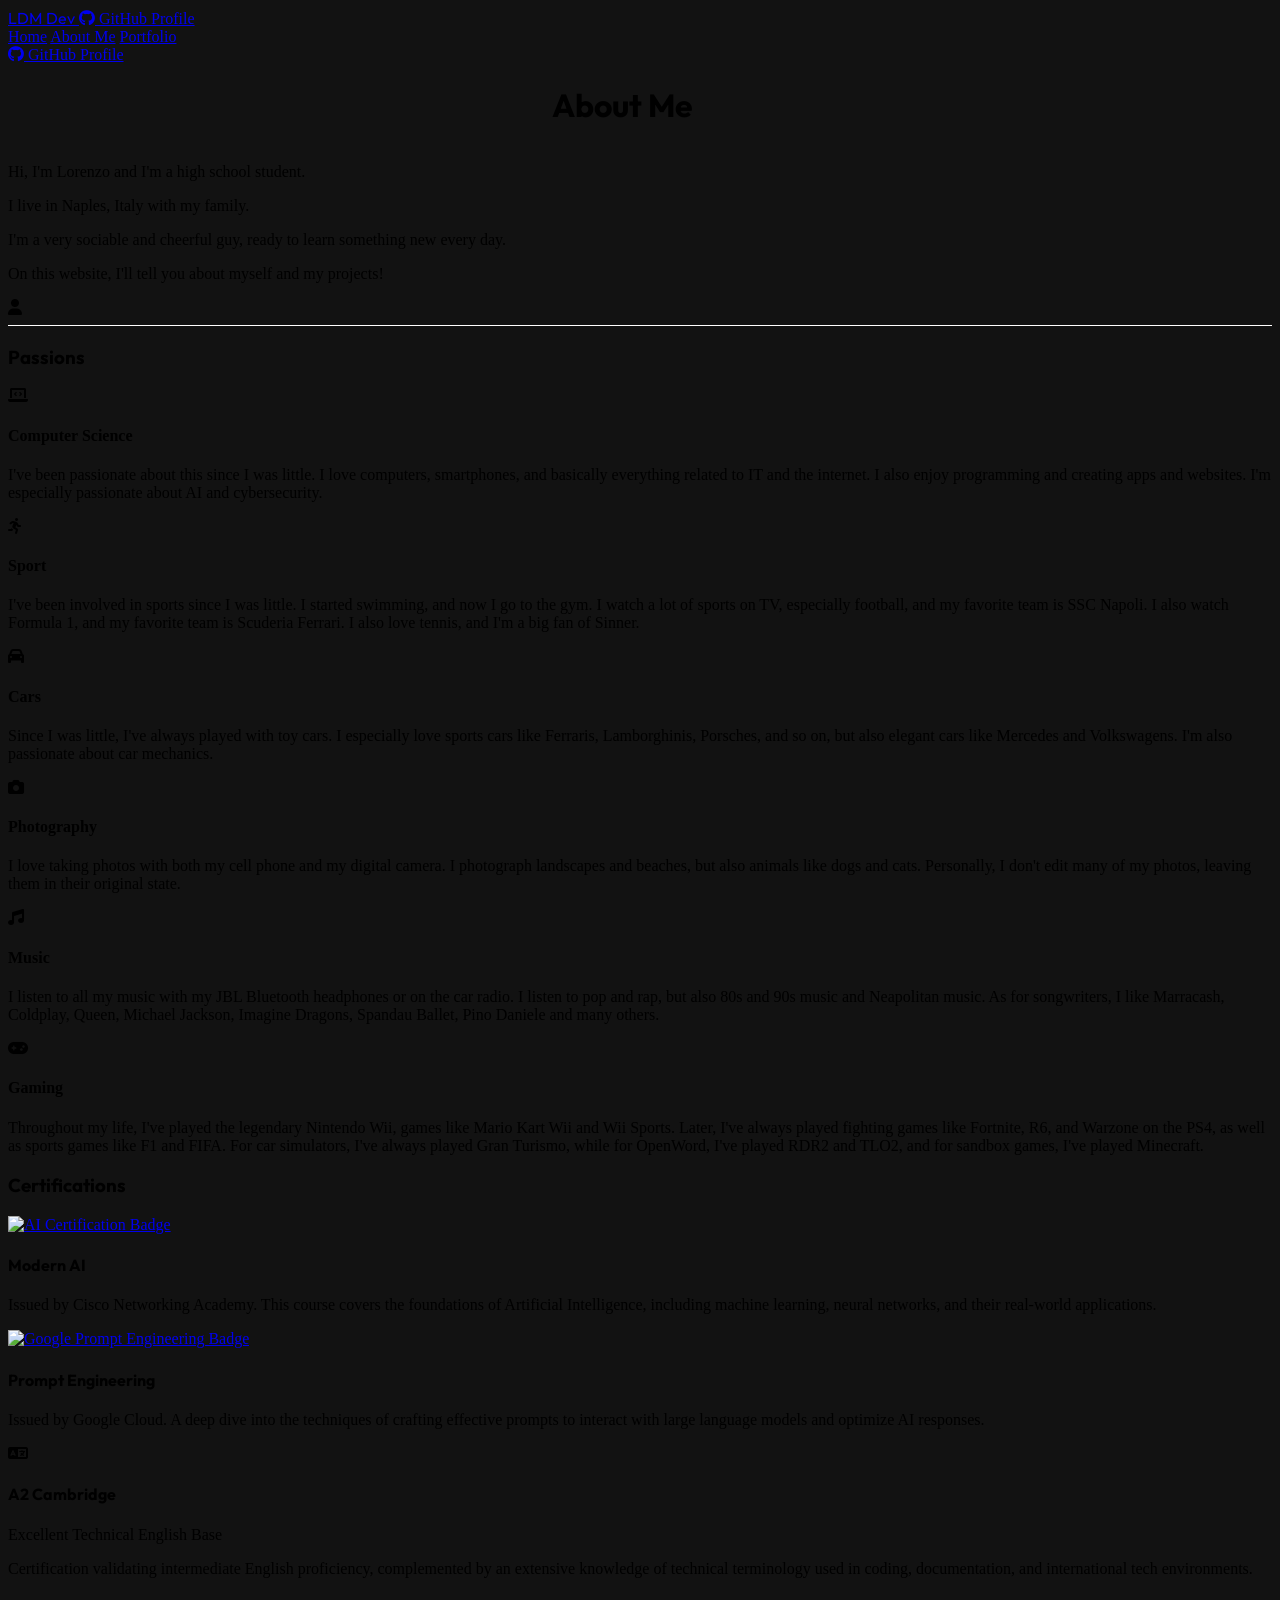
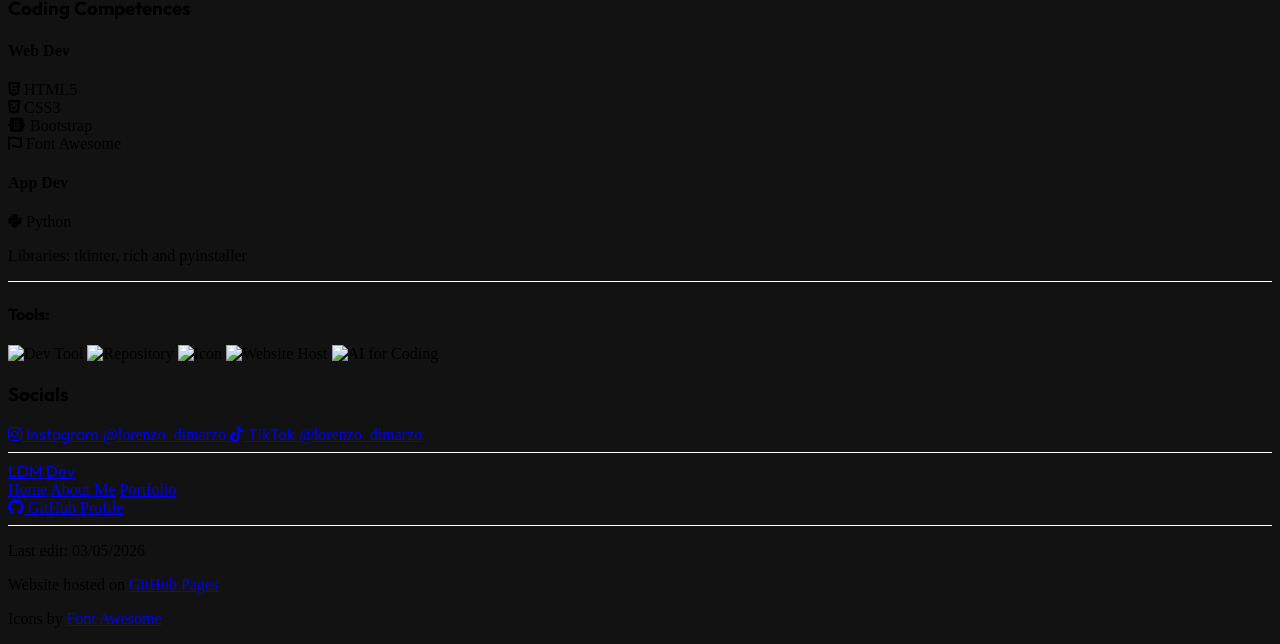
==== docs/about.html @ 00408604 "LDM Dev Website First Commit" ====
<!DOCTYPE html>
<html lang="en">
<head>
    <meta charset="UTF-8">
    <meta name="viewport" content="width=device-width, initial-scale=1">
    <meta name="description" content="LDM Dev Portfolio Website - About Me">
    <meta name="keywords" content="LDM Dev Portfolio Website, Lorenzo, About Me">
    <meta name="author" content="LDM Dev.">
    <script src="https://cdn.tailwindcss.com"></script>
    <script>
        tailwind.config = {
            theme: {
                extend: {
                    colors: {
                        primary: '#ef4444', 
                        lightBlack: '#121212',
                        cardBlack: '#1e1e1e',
                    },
                    fontFamily: {
                        sans: ['Inter', 'sans-serif'],
                        outfit: ['Outfit', 'sans-serif'],
                    },
                }
            }
        }
    </script>
    <link rel="preconnect" href="https://fonts.googleapis.com">
    <link rel="preconnect" href="https://fonts.gstatic.com" crossorigin>
    <link href="https://fonts.googleapis.com/css2?family=Inter:wght@400;600;700;800&family=Outfit:wght@400;600;700&display=swap" rel="stylesheet">
    <link rel="stylesheet" href="style.css">
    <link rel="icon" type="image/x-icon" href="/Images/LDM_Dev_Logo.ico">
    <link rel="stylesheet" href="https://cdnjs.cloudflare.com/ajax/libs/font-awesome/6.0.0-beta3/css/all.min.css">
    <title>LDM Dev - About Me</title>
</head>
<body class="bg-lightBlack text-white font-sans overflow-x-hidden">
    <nav class="bg-red-600 px-6 py-4 flex flex-col md:flex-row items-center gap-4 shadow-xl">
        <div class="w-full md:flex-1 flex justify-between md:justify-start items-center">
            <a href="index.html" class="h-10 md:h-12 px-4 md:px-5 bg-black rounded-full flex items-center justify-center border-2 border-white/20 shadow-lg group">
                <span class="text-base md:text-lg font-black tracking-tighter text-white font-outfit uppercase">LDM</span>
                <span class="text-base md:text-lg font-black tracking-tighter text-red-600 font-outfit ml-2">Dev</span>
            </a>
            
            <a href="https://github.com/Lorydima" target="_blank" rel="noopener" class="md:hidden h-10 px-5 bg-black text-white rounded-full text-[10px] font-black shadow-lg flex items-center justify-center border-2 border-white/10">
                <i class="fab fa-github mr-2 text-base"></i> GitHub Profile
            </a>
        </div>
        
        <div class="flex items-center justify-center space-x-6 md:space-x-10 text-[10px] md:text-sm font-bold uppercase tracking-wide">
            <a href="index.html" class="hover:text-red-100 transition-colors">Home</a>
            <a href="#" class="underline underline-offset-8 decoration-2 text-white font-black">About Me</a>
            <a href="portfolio.html" class="hover:text-red-100 transition-colors">Portfolio</a>
        </div>

        <div class="hidden md:flex flex-1 justify-end">
            <a href="https://github.com/Lorydima" target="_blank" rel="noopener" class="px-12 py-2.5 bg-black text-white rounded-full text-sm font-extrabold hover:bg-zinc-800 flex items-center shadow-lg">
                <i class="fab fa-github mr-2"></i> GitHub Profile
            </a>
        </div>
    </nav>

    <main class="py-24 flex flex-col items-center w-full">
        <div class="typing-container mb-16 px-6">
            <h1 class="text-4xl md:text-7xl font-black text-white tracking-tight font-outfit text-center">
                <span class="about-typing overflow-hidden whitespace-nowrap border-right-caret">About Me</span>
            </h1>
        </div>

        <div class="w-full px-6 flex flex-col items-center">
            <div class="w-full max-w-7xl bg-cardBlack pt-16 pb-20 md:pt-24 md:pb-32 rounded-[2.5rem] md:rounded-[4rem] border border-white/5 flex flex-col items-center shadow-2xl scroll-reveal">
                <div class="max-w-5xl mx-auto flex flex-col md:flex-row items-center justify-center gap-10 md:gap-20 w-full px-6">
                    <div class="order-2 md:order-1 text-center md:text-left flex-grow">
                        <div class="text-gray-400 leading-relaxed text-lg md:text-2xl space-y-4">
                            <p>Hi, I'm <span class="text-white font-bold">Lorenzo</span> and I'm a high school student.</p>
                            <p>I live in <span class="text-white font-bold">Naples, Italy</span> with my family.</p>
                            <p>I'm a <span class="text-white font-bold">very sociable and cheerful guy</span>, ready to <span class="text-white font-bold">learn something new every day</span>.</p>
                            <p>On this website, I'll tell you <span class="text-white font-bold">about myself and my projects!</span></p>
                        </div>
                    </div>
                    
                    <div class="order-1 md:order-2 w-28 h-28 md:w-40 md:h-40 bg-red-600 rounded-[2rem] md:rounded-[2.5rem] flex-shrink-0 flex items-center justify-center shadow-2xl shadow-red-600/30">
                        <i class="fas fa-user text-white text-4xl md:text-7xl"></i>
                    </div>
                </div>
            </div>
        </div>

        <hr class="w-full mt-12">

        <div class="w-full px-6 py-24 space-y-16 flex flex-col items-center">
            
            <div class="w-full max-w-7xl bg-cardBlack p-10 md:p-16 rounded-[2.5rem] md:rounded-[4rem] border border-white/5 flex flex-col items-center shadow-2xl scroll-reveal">
                <h3 class="text-3xl md:text-5xl font-black text-white mb-10 md:mb-16 font-outfit tracking-tight">Passions</h3>
                <div class="grid grid-cols-1 md:grid-cols-2 lg:grid-cols-3 gap-8 w-full max-w-6xl">
                    <div class="bg-white/5 p-8 rounded-3xl border border-white/10 flex flex-col items-center text-center hover:bg-white/10 transition-colors group">
                        <i class="fas fa-laptop-code text-blue-500 text-4xl md:text-5xl mb-6 group-hover:scale-110 transition-transform"></i>
                        <h4 class="text-xl font-bold text-white mb-4">Computer Science</h4>
                        <p class="text-gray-400 text-sm">I've been passionate about this since I was little. I love computers, smartphones, and basically everything related to IT and the internet. I also enjoy programming and creating apps and websites. I'm especially passionate about AI and cybersecurity.</p>
                    </div>
                    <div class="bg-white/5 p-8 rounded-3xl border border-white/10 flex flex-col items-center text-center hover:bg-white/10 transition-colors group">
                        <i class="fas fa-running text-orange-500 text-4xl md:text-5xl mb-6 group-hover:scale-110 transition-transform"></i>
                        <h4 class="text-xl font-bold text-white mb-4">Sport</h4>
                        <p class="text-gray-400 text-sm">I've been involved in sports since I was little. I started swimming, and now I go to the gym. I watch a lot of sports on TV, especially football, and my favorite team is SSC Napoli. I also watch Formula 1, and my favorite team is Scuderia Ferrari. I also love tennis, and I'm a big fan of Sinner.</p>
                    </div>
                    <div class="bg-white/5 p-8 rounded-3xl border border-white/10 flex flex-col items-center text-center hover:bg-white/10 transition-colors group">
                        <i class="fas fa-car text-red-500 text-4xl md:text-5xl mb-6 group-hover:scale-110 transition-transform"></i>
                        <h4 class="text-xl font-bold text-white mb-4">Cars</h4>
                        <p class="text-gray-400 text-sm">Since I was little, I've always played with toy cars. I especially love sports cars like Ferraris, Lamborghinis, Porsches, and so on, but also elegant cars like Mercedes and Volkswagens. I'm also passionate about car mechanics.</p>
                    </div>
                    <div class="bg-white/5 p-8 rounded-3xl border border-white/10 flex flex-col items-center text-center hover:bg-white/10 transition-colors group">
                        <i class="fas fa-camera text-purple-500 text-4xl md:text-5xl mb-6 group-hover:scale-110 transition-transform"></i>
                        <h4 class="text-xl font-bold text-white mb-4">Photography</h4>
                        <p class="text-gray-400 text-sm">I love taking photos with both my cell phone and my digital camera. I photograph landscapes and beaches, but also animals like dogs and cats. Personally, I don't edit many of my photos, leaving them in their original state.</p>
                    </div>
                    <div class="bg-white/5 p-8 rounded-3xl border border-white/10 flex flex-col items-center text-center hover:bg-white/10 transition-colors group">
                        <i class="fas fa-music text-yellow-500 text-4xl md:text-5xl mb-6 group-hover:scale-110 transition-transform"></i>
                        <h4 class="text-xl font-bold text-white mb-4">Music</h4>
                        <p class="text-gray-400 text-sm">I listen to all my music with my JBL Bluetooth headphones or on the car radio. I listen to pop and rap, but also 80s and 90s music and Neapolitan music. As for songwriters, I like Marracash, Coldplay, Queen, Michael Jackson, Imagine Dragons, Spandau Ballet, Pino Daniele and many others.</p>
                    </div>
                    <div class="bg-white/5 p-8 rounded-3xl border border-white/10 flex flex-col items-center text-center hover:bg-white/10 transition-colors group">
                        <i class="fas fa-gamepad text-green-500 text-4xl md:text-5xl mb-6 group-hover:scale-110 transition-transform"></i>
                        <h4 class="text-xl font-bold text-white mb-4">Gaming</h4>
                        <p class="text-gray-400 text-sm">Throughout my life, I've played the legendary Nintendo Wii, games like Mario Kart Wii and Wii Sports. Later, I've always played fighting games like Fortnite, R6, and Warzone on the PS4, as well as sports games like F1 and FIFA. For car simulators, I've always played Gran Turismo, while for OpenWord, I've played RDR2 and TLO2, and for sandbox games, I've played Minecraft.</p>
                    </div>
                </div>
            </div>

            <div class="w-full max-w-7xl bg-cardBlack p-10 md:p-16 rounded-[2.5rem] md:rounded-[4rem] border border-white/5 flex flex-col items-center shadow-2xl scroll-reveal">
                <h3 class="text-3xl md:text-5xl font-black text-white mb-10 md:mb-16 font-outfit tracking-tight">Certifications</h3>
                <div class="grid grid-cols-1 md:grid-cols-2 lg:grid-cols-3 gap-8 w-full max-w-6xl">
                    
                    <div class="bg-white/5 p-8 rounded-[2.5rem] border border-white/10 flex flex-col items-center text-center hover:bg-white/10 transition-all group">
                        <a href="https://www.credly.com/badges/c526100b-3ecd-4f3a-b99a-e4e4c9195c23/public_url" 
                           target="_blank" rel="noopener" 
                           class="flex-shrink-0 bg-white p-6 rounded-[1.5rem] shadow-2xl flex items-center justify-center mb-6 group-hover:scale-105 transition-all duration-300">
                            <img src="/Images/CNA_Introduction_To_Modern_Ai_Badge.png" alt="AI Certification Badge" class="w-32 h-auto">
                        </a>
                        <h4 class="text-xl font-black text-white mb-3 font-outfit">Modern AI</h4>
                        <p class="text-gray-400 text-sm leading-relaxed">
                            Issued by <span class="text-white font-bold">Cisco Networking Academy</span>. This course covers the foundations of Artificial Intelligence, including machine learning, neural networks, and their real-world applications.
                        </p>
                    </div>

                    
                    <div class="bg-white/5 p-8 rounded-[2.5rem] border border-white/10 flex flex-col items-center text-center hover:bg-white/10 transition-all group">
                        <a href="https://www.skills.google/public_profiles/a321584f-2835-4666-b896-15831a011038/badges/23595842" 
                           target="_blank" rel="noopener" 
                           class="flex-shrink-0 bg-white p-6 rounded-[1.5rem] shadow-2xl flex items-center justify-center mb-6 group-hover:scale-105 transition-all duration-300">
                            <img src="/Images/Google_Prompt_Enginnering_Badge.png" alt="Google Prompt Engineering Badge" class="w-32 h-auto">
                        </a>
                        <h4 class="text-xl font-black text-white mb-3 font-outfit">Prompt Engineering</h4>
                        <p class="text-gray-400 text-sm leading-relaxed">
                            Issued by <span class="text-white font-bold">Google Cloud</span>. A deep dive into the techniques of crafting effective prompts to interact with large language models and optimize AI responses.
                        </p>
                    </div>

                    
                    <div class="bg-white/5 p-8 rounded-[2.5rem] border border-white/10 flex flex-col items-center text-center hover:bg-white/10 transition-all group">
                        <div class="flex-shrink-0 bg-red-600 w-16 h-16 rounded-[1rem] shadow-2xl flex items-center justify-center mb-6 border-2 border-white/20">
                            <i class="fas fa-language text-white text-3xl"></i>
                        </div>
                        <h4 class="text-xl font-black text-red-600 mb-2 font-outfit uppercase tracking-tighter">A2 Cambridge</h4>
                        <p class="text-white font-bold text-xs uppercase tracking-widest mb-4">Excellent Technical English Base</p>
                        <p class="text-gray-400 text-sm leading-relaxed">
                            Certification validating intermediate English proficiency, complemented by an extensive knowledge of technical terminology used in coding, documentation, and international tech environments.
                        </p>
                    </div>
                </div>
            </div>

            <div class="w-full max-w-7xl bg-cardBlack p-10 md:p-16 rounded-[2.5rem] md:rounded-[4rem] border border-white/5 flex flex-col items-center shadow-2xl scroll-reveal">
                <h3 class="text-3xl md:text-5xl font-black text-white mb-10 md:mb-16 font-outfit tracking-tight">Coding Competences</h3>
                <div class="grid grid-cols-1 md:grid-cols-2 gap-8 w-full max-w-5xl">
                    <div class="bg-white/5 p-8 rounded-3xl border border-white/10 flex flex-col items-center hover:bg-white/10 transition-colors group">
                        <h4 class="text-2xl font-black text-white mb-16">Web Dev</h4>
                        <div class="flex flex-wrap justify-center gap-8 mt-2">
                            <div class="flex flex-col items-center">
                                <i class="fab fa-html5 text-orange-500 text-4xl md:text-5xl mb-3 group-hover:scale-110 transition-transform"></i>
                                <span class="font-bold text-sm text-white">HTML5</span>
                            </div>
                            <div class="flex flex-col items-center">
                                <i class="fab fa-css3-alt text-blue-500 text-4xl md:text-5xl mb-3 group-hover:scale-110 transition-transform"></i>
                                <span class="font-bold text-sm text-white">CSS3</span>
                            </div>
                            <div class="flex flex-col items-center">
                                <i class="fab fa-bootstrap text-purple-600 text-4xl md:text-5xl mb-3 group-hover:scale-110 transition-transform"></i>
                                <span class="font-bold text-sm text-white">Bootstrap</span>
                            </div>
                            <div class="flex flex-col items-center">
                                <i class="fab fa-font-awesome text-sky-500 text-4xl md:text-5xl mb-3 group-hover:scale-110 transition-transform"></i>
                                <span class="font-bold text-sm text-white">Font Awesome</span>
                            </div>
                        </div>
                    </div>

                    <div class="bg-white/5 p-8 rounded-3xl border border-white/10 flex flex-col items-center hover:bg-white/10 transition-colors group justify-between">
                        <h4 class="text-2xl font-black text-white mb-8">App Dev</h4>
                        <div class="flex flex-col items-center w-full mt-auto mb-auto">
                            <i class="fab fa-python text-blue-400 text-5xl md:text-6xl mb-4 group-hover:scale-110 transition-transform"></i>
                            <span class="font-bold text-lg text-white mb-6">Python</span>
                            
                            <p class="text-gray-400 text-center text-sm md:text-base">
                                <span class="font-bold text-white">Libraries:</span> tkinter, rich and pyinstaller
                            </p>
                        </div>
                    </div>
                </div>

                <hr class="w-full max-w-5xl border-white/20 my-12 border-t-2">

                <div class="w-full max-w-5xl flex flex-col items-center">
                    <h4 class="text-2xl font-black text-white mb-8 font-outfit uppercase tracking-widest">Tools:</h4>
                    <div class="flex flex-wrap justify-center gap-4">
                        <img src="https://img.shields.io/badge/IDE-VS%20Code_and_Antigravity-0078D7.svg?logo=visual-studio-code&logoColor=white" alt="Dev Tool" class="h-8 md:h-10 hover:scale-105 transition-transform shadow-lg rounded">
                        <img src="https://img.shields.io/badge/Repository-GitHub-181717.svg?logo=github&logoColor=white" alt="Repository" class="h-8 md:h-10 hover:scale-105 transition-transform shadow-lg rounded">
                        <img src="https://img.shields.io/badge/Icon-Inkscape-28A745.svg?logo=inkscape&logoColor=white" alt="Icon" class="h-8 md:h-10 hover:scale-105 transition-transform shadow-lg rounded">
                        <img src="https://img.shields.io/badge/Website%20Host-GitHub%20Pages-28A745.svg?logo=github&logoColor=white" alt="Website Host" class="h-8 md:h-10 hover:scale-105 transition-transform shadow-lg rounded">
                        <img src="https://img.shields.io/badge/AI%20for%20Coding_Support-GitHub%20Copilot%20and%20Gemini-FF4136.svg?logo=openai&logoColor=white" alt="AI for Coding" class="h-8 md:h-10 hover:scale-105 transition-transform shadow-lg rounded">
                    </div>
                </div>
            </div>

            <div class="w-full max-w-7xl bg-cardBlack p-10 md:p-16 rounded-[2.5rem] md:rounded-[4rem] border border-white/5 flex flex-col items-center shadow-2xl scroll-reveal">
                <h3 class="text-3xl md:text-5xl font-black text-white mb-10 md:mb-16 font-outfit tracking-tight">Socials</h3>
                <div class="grid grid-cols-1 md:grid-cols-2 gap-8 w-full max-w-4xl">
                    <a href="https://www.instagram.com/lorenzo_dimarzo" target="_blank" rel="noopener" 
                       class="bg-white/5 p-8 rounded-[2rem] border border-white/10 flex flex-col items-center hover:bg-white/10 transition-all group">
                        <i class="fab fa-instagram text-pink-500 text-5xl md:text-6xl mb-6 group-hover:scale-110 transition-transform"></i>
                        <span class="text-2xl font-black text-white mb-2 font-outfit">Instagram</span>
                        <span class="text-gray-400 font-bold uppercase tracking-widest text-xs">@lorenzo_dimarzo</span>
                    </a>
                    
                    <a href="https://www.tiktok.com/@lorenzo_dimarzo" target="_blank" rel="noopener" 
                       class="bg-white/5 p-8 rounded-[2rem] border border-white/10 flex flex-col items-center hover:bg-white/10 transition-all group">
                        <i class="fab fa-tiktok text-white text-5xl md:text-6xl mb-6 group-hover:scale-110 transition-transform"></i>
                        <span class="text-2xl font-black text-white mb-2 font-outfit">TikTok</span>
                        <span class="text-gray-400 font-bold uppercase tracking-widest text-xs">@lorenzo_dimarzo</span>
                    </a>
                </div>
            </div>
        </div>
    </main>

    <hr>

    <footer class="bg-red-600 py-6 shadow-2xl">
        <div class="max-w-7xl mx-auto px-6 flex flex-col md:flex-row items-center justify-between gap-8 md:gap-12">
            
            <div class="order-2 md:order-1 flex-1 flex justify-center md:justify-start">
                <a href="index.html" class="h-12 md:h-14 px-5 md:px-6 bg-black rounded-full flex items-center justify-center border-2 border-white/20 shadow-lg">
                    <span class="text-base md:text-xl font-black tracking-tighter text-white font-outfit uppercase">LDM</span>
                    <span class="text-base md:text-xl font-black tracking-tighter text-red-600 font-outfit ml-2">Dev</span>
                </a>
            </div>

            <div class="order-1 md:order-2 flex-1 flex items-center justify-center gap-8 md:gap-12 text-[10px] md:text-xs font-bold uppercase tracking-widest text-white">
                <a href="index.html" class="hover:underline underline-offset-4">Home</a>
                <a href="#" class="hover:underline underline-offset-4">About Me</a>
                <a href="portfolio.html" class="hover:underline underline-offset-4">Portfolio</a>
            </div>

            <div class="order-3 md:order-3 flex-1 flex justify-center md:justify-end">
                <a href="https://github.com/Lorydima" target="_blank" rel="noopener" class="h-10 md:h-12 px-6 md:px-8 bg-black text-white rounded-full text-[10px] md:text-xs font-black shadow-xl flex items-center justify-center border-2 border-white/10">
                    <i class="fab fa-github mr-2 text-base"></i> GitHub Profile
                </a>
            </div>
            
        </div>
        
        <hr class="mt-12">
        
        <div class="max-w-7xl mx-auto px-6 mt-8 text-center flex flex-col items-center gap-3">

            <p class="text-[10px] md:text-xs font-bold uppercase tracking-[0.3em] text-white/80 w-full">
                Last edit: <span class="font-black text-white">03/05/2026</span>
            </p>
            <p class="text-[10px] md:text-xs font-bold uppercase tracking-[0.3em] text-white/80">
                Website hosted on <a href="https://pages.github.com" target="_blank" rel="noopener" class="text-white hover:underline decoration-2">GitHub Pages</a>
            </p>
            <p class="text-[10px] md:text-xs font-bold uppercase tracking-[0.3em] text-white/80">
                Icons by <a href="https://fontawesome.com" target="_blank" rel="noopener" class="text-white font-bold hover:underline decoration-1 underline-offset-4 md:no-underline">Font Awesome</a>
            </p>
        </div>
    </footer>

    <script>
        (function(){
            const buttons = document.querySelectorAll('.download-btn');
            if (buttons.length === 0) return;
            const message = "Important: Do not delete the .json, .ico, or .txt file types and the 'models' folder in the download folder. They are required for the program to function correctly.\n\nNote: The programs are for Windows. For Linux use Wine. For macOS use the source code in the repository.";

            function notifyBrowser() {
                if (!('Notification' in window)) return;
                if (Notification.permission === 'granted') {
                    new Notification('MindCLI — Download info', { body: message });
                } else if (Notification.permission !== 'denied') {
                    Notification.requestPermission().then(function(permission){
                        if (permission === 'granted') new Notification('MindCLI — Download info', { body: message });
                    });
                }
            }

            buttons.forEach(btn => {
                btn.addEventListener('click', function(e){
                    e.preventDefault();
                    notifyBrowser();
                    alert(message);
                    const href = this.href;
                    setTimeout(function(){ window.location.href = href; }, 150);
                });
            });
        })();

        const observer = new IntersectionObserver((entries) => {
            entries.forEach(entry => {
                if (entry.isIntersecting) {
                    entry.target.classList.add('scroll-reveal-visible');
                }
            });
        }, { threshold: 0.1 });

        document.querySelectorAll('.scroll-reveal').forEach((el) => observer.observe(el));
    </script>
</body>
</html>
---- docs/style.css ----
@import url('https://fonts.googleapis.com/css2?family=Inter:wght@400;500;600;700;800;900&family=Outfit:wght@400;500;600;700;800;900&display=swap');

:root {
    --primary: #ef4444;
    --light-black: #121212;
    --card-black: #1e1e1e;
}

body {
    -webkit-font-smoothing: antialiased;
    -moz-osx-font-smoothing: grayscale;
    background-color: var(--light-black);
}

@keyframes fadeIn {
    from { opacity: 0; transform: translateY(30px); }
    to { opacity: 1; transform: translateY(0); }
}

.animate-fade-in {
    animation: fadeIn 1s cubic-bezier(0.2, 0.8, 0.2, 1) forwards;
}

::-webkit-scrollbar {
    width: 10px;
}

::-webkit-scrollbar-track {
    background: #0a0a0a;
}

::-webkit-scrollbar-thumb {
    background: #333;
    border-radius: 10px;
    border: 2px solid #0a0a0a;
}

::-webkit-scrollbar-thumb:hover {
    background: #444;
}

.glass-effect {
    background: rgba(255, 255, 255, 0.05);
    -webkit-backdrop-filter: blur(12px);
    backdrop-filter: blur(12px);
    border: 1px solid rgba(255, 255, 255, 0.1);
}

.typing-line-1 {
    width: 0;
    margin-bottom: 0.5rem;
    animation: 
        typing 1.5s steps(30, end) forwards, 
        blink .75s step-end 3 forwards;
}

.typing-line-2 {
    width: 0;
    animation: 
        typing 2s steps(40, end) 2s forwards, 
        blink .75s step-end infinite 2s forwards, 
        reveal 0.1s forwards 2s;
}

.border-right-caret {
    border-right: 3px solid transparent;
}

@keyframes typing {
    from { width: 0 }
    to { width: 100% }
}

@keyframes blink {
    from, to { border-color: transparent; }
    50% { border-color: white; }
}

@keyframes fadeInUp {
    from {
        opacity: 0;
        transform: translateY(20px);
    }
    to {
        opacity: 1;
        transform: translateY(0);
    }
}

.scroll-indicator-fade {
    opacity: 0;
    animation: fadeInUp 1s ease-out forwards;
    animation-delay: 4.5s;
}

hr {
    border: none;
    border-top: 1px solid rgb(255, 254, 254);
}

@keyframes reveal {
    to { opacity: 1; }
}

.font-outfit {
    font-family: 'Outfit', sans-serif;
}

.scroll-reveal {
    opacity: 0;
    transform: translateY(30px);
    transition: all 0.8s cubic-bezier(0.2, 0.8, 0.2, 1);
}

.scroll-reveal-visible {
    opacity: 1;
    transform: translateY(0);
}

.typing-container {
    display: flex;
    justify-content: center;
    width: 100%;
}

.about-typing {
    width: 0;
    display: inline-block;
    animation: 
        typing-about 1.2s steps(30, end) forwards, 
        blink .75s step-end 1 forwards;
}

@keyframes typing-about {
    from { width: 0; }
    to { width: 8.2ch; }
}

.portfolio-typing {
    width: 0;
    display: inline-block;
    animation: 
        typing-portfolio 1.2s steps(30, end) forwards, 
        blink .75s step-end 1 forwards;
}

@keyframes typing-portfolio {
    from { width: 0; }
    to { width: 9.2ch; }
}
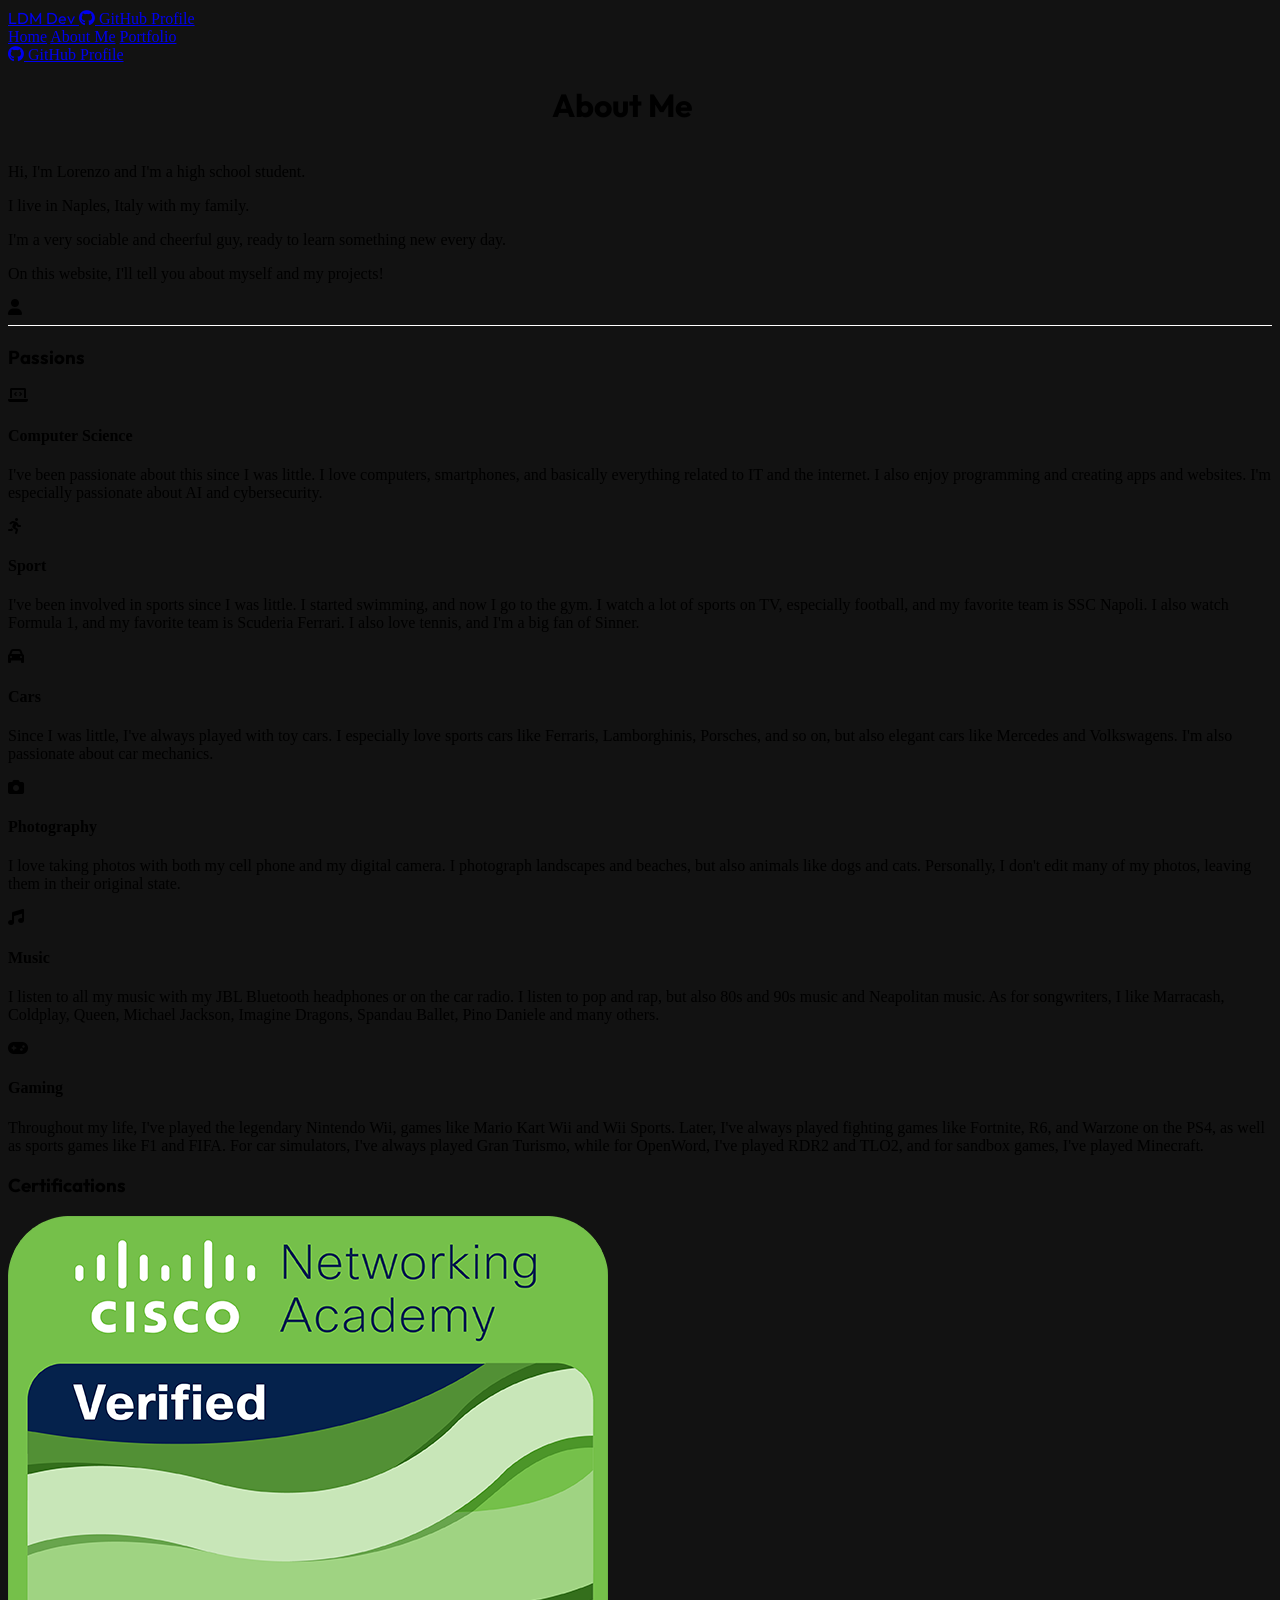
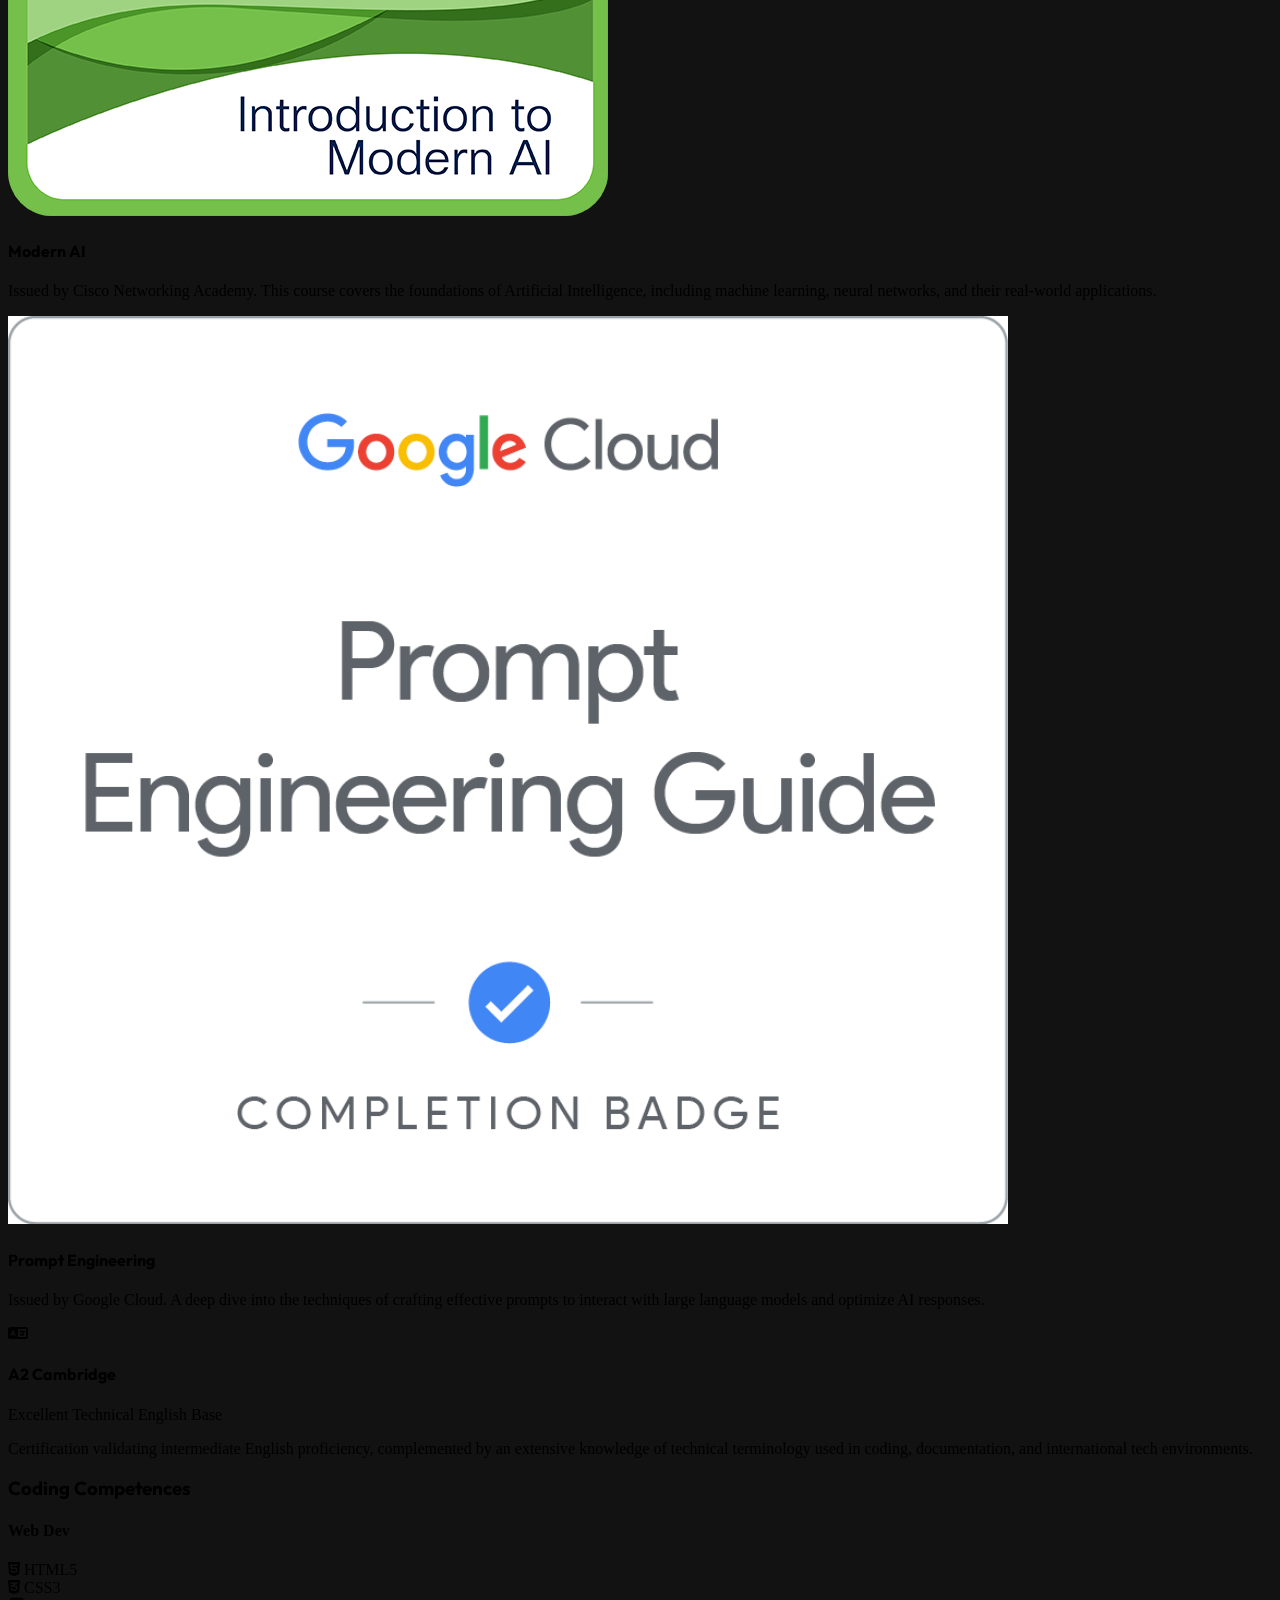
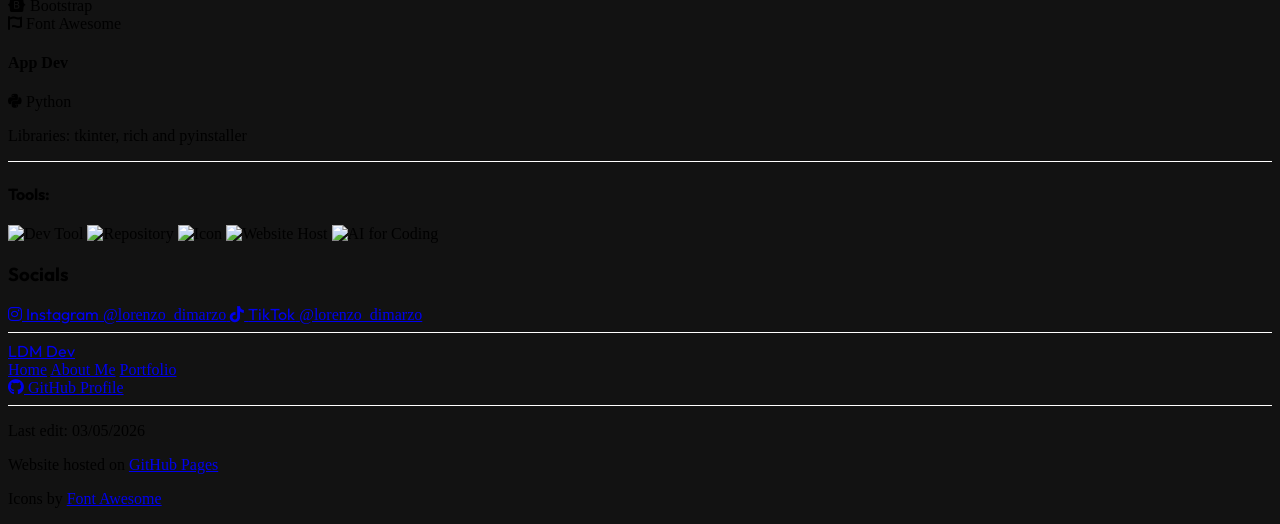
==== commit 178fe3b8: "Bug fix" ====
--- a/docs/about.html
+++ b/docs/about.html
@@ -28,7 +28,7 @@
     <link rel="preconnect" href="https://fonts.gstatic.com" crossorigin>
     <link href="https://fonts.googleapis.com/css2?family=Inter:wght@400;600;700;800&family=Outfit:wght@400;600;700&display=swap" rel="stylesheet">
     <link rel="stylesheet" href="style.css">
-    <link rel="icon" type="image/x-icon" href="/Images/LDM_Dev_Logo.ico">
+    <link rel="icon" type="image/x-icon" href="LDM_Dev_Logo.ico">
     <link rel="stylesheet" href="https://cdnjs.cloudflare.com/ajax/libs/font-awesome/6.0.0-beta3/css/all.min.css">
     <title>LDM Dev - About Me</title>
 </head>
@@ -132,7 +132,7 @@
                         <a href="https://www.credly.com/badges/c526100b-3ecd-4f3a-b99a-e4e4c9195c23/public_url" 
                            target="_blank" rel="noopener" 
                            class="flex-shrink-0 bg-white p-6 rounded-[1.5rem] shadow-2xl flex items-center justify-center mb-6 group-hover:scale-105 transition-all duration-300">
-                            <img src="/Images/CNA_Introduction_To_Modern_Ai_Badge.png" alt="AI Certification Badge" class="w-32 h-auto">
+                            <img src="CNA_Introduction_To_Modern_Ai_Badge.png" alt="AI Certification Badge" class="w-32 h-auto">
                         </a>
                         <h4 class="text-xl font-black text-white mb-3 font-outfit">Modern AI</h4>
                         <p class="text-gray-400 text-sm leading-relaxed">
@@ -145,7 +145,7 @@
                         <a href="https://www.skills.google/public_profiles/a321584f-2835-4666-b896-15831a011038/badges/23595842" 
                            target="_blank" rel="noopener" 
                            class="flex-shrink-0 bg-white p-6 rounded-[1.5rem] shadow-2xl flex items-center justify-center mb-6 group-hover:scale-105 transition-all duration-300">
-                            <img src="/Images/Google_Prompt_Enginnering_Badge.png" alt="Google Prompt Engineering Badge" class="w-32 h-auto">
+                            <img src="Google_Prompt_Enginnering_Badge.png" alt="Google Prompt Engineering Badge" class="w-32 h-auto">
                         </a>
                         <h4 class="text-xl font-black text-white mb-3 font-outfit">Prompt Engineering</h4>
                         <p class="text-gray-400 text-sm leading-relaxed">
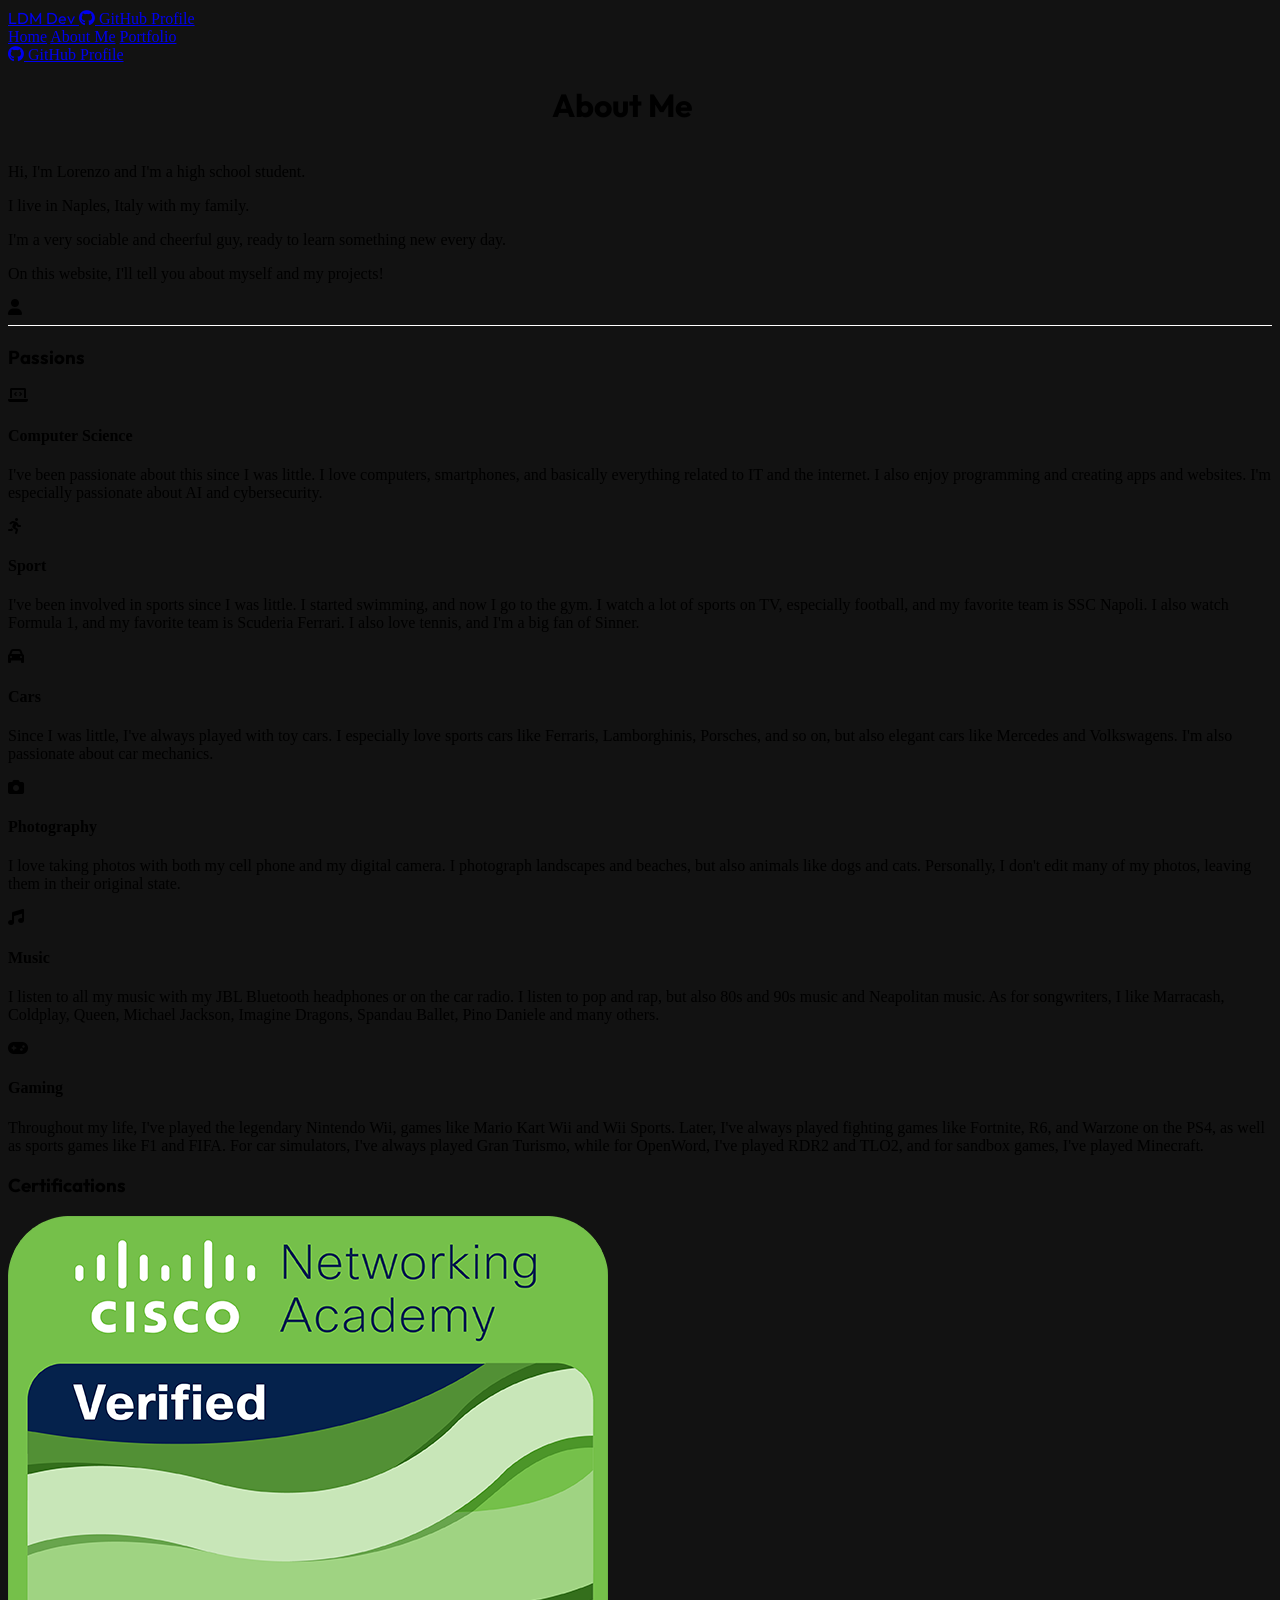
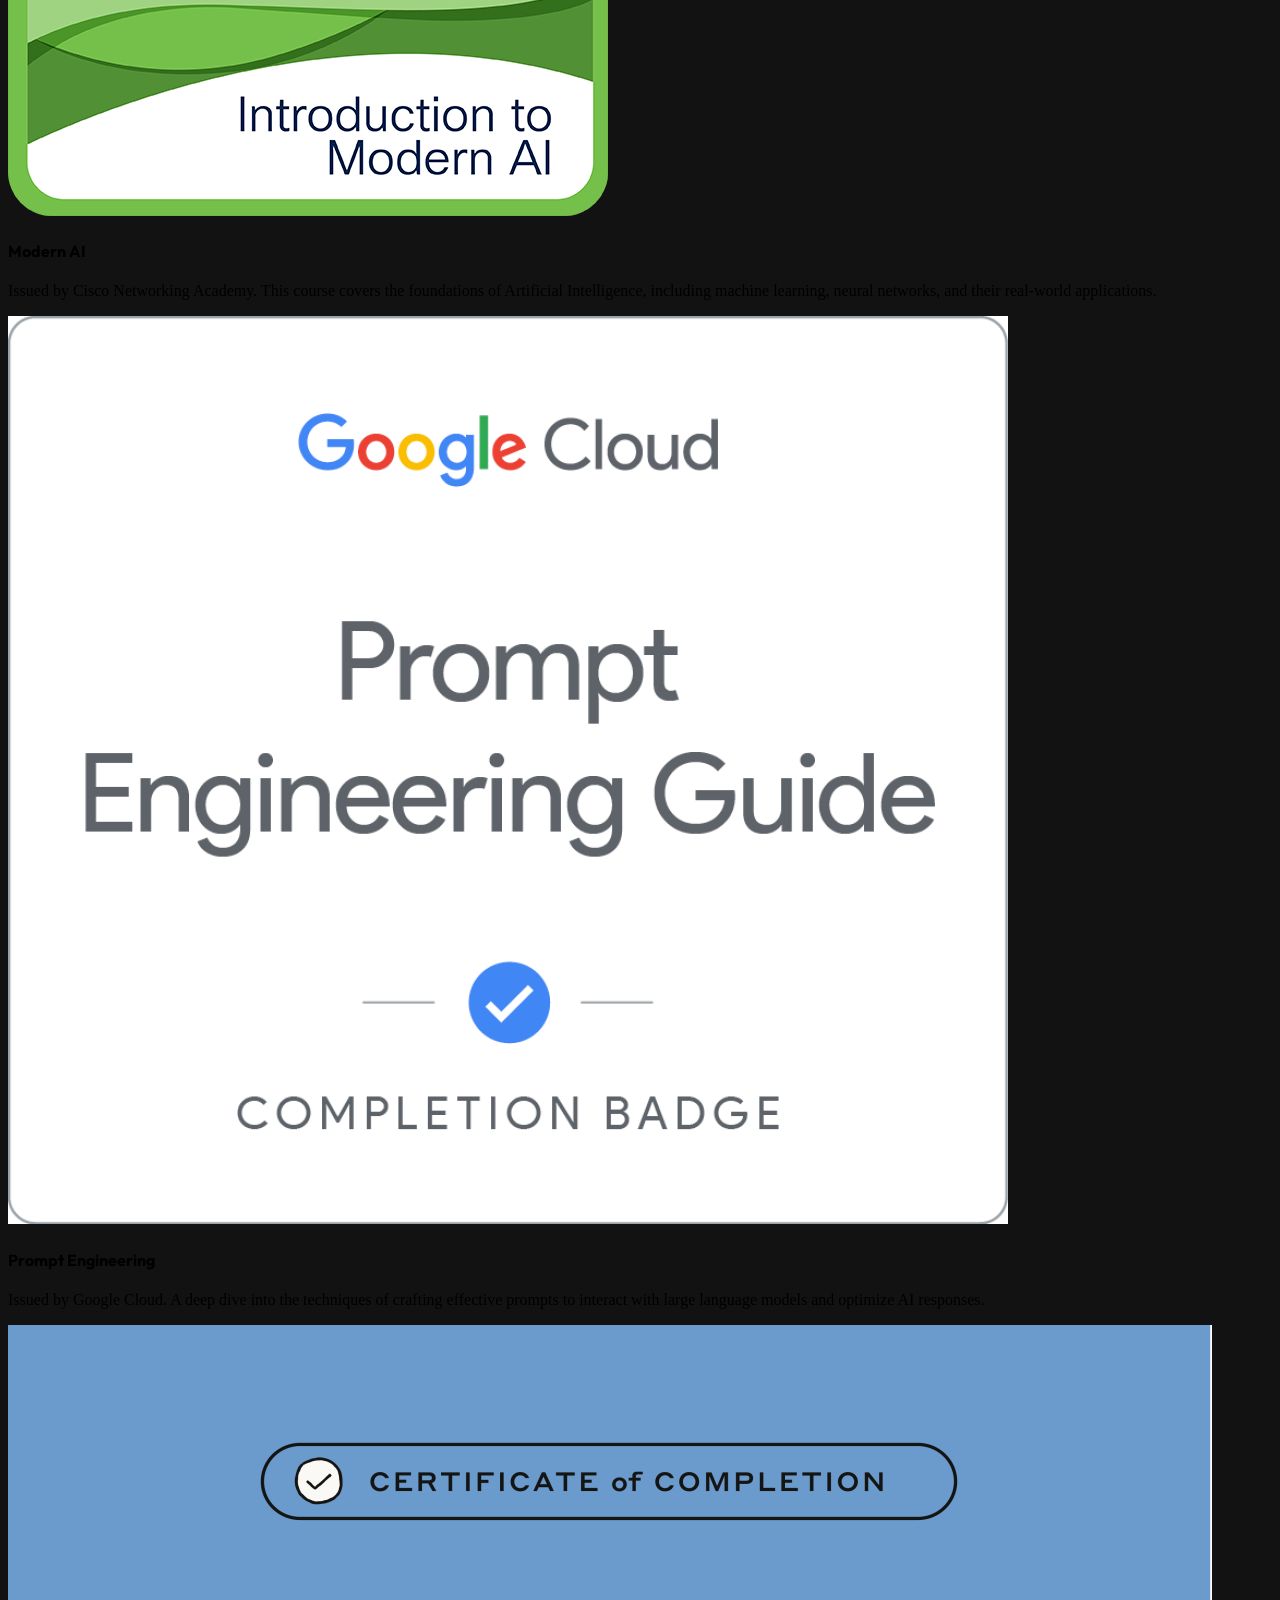
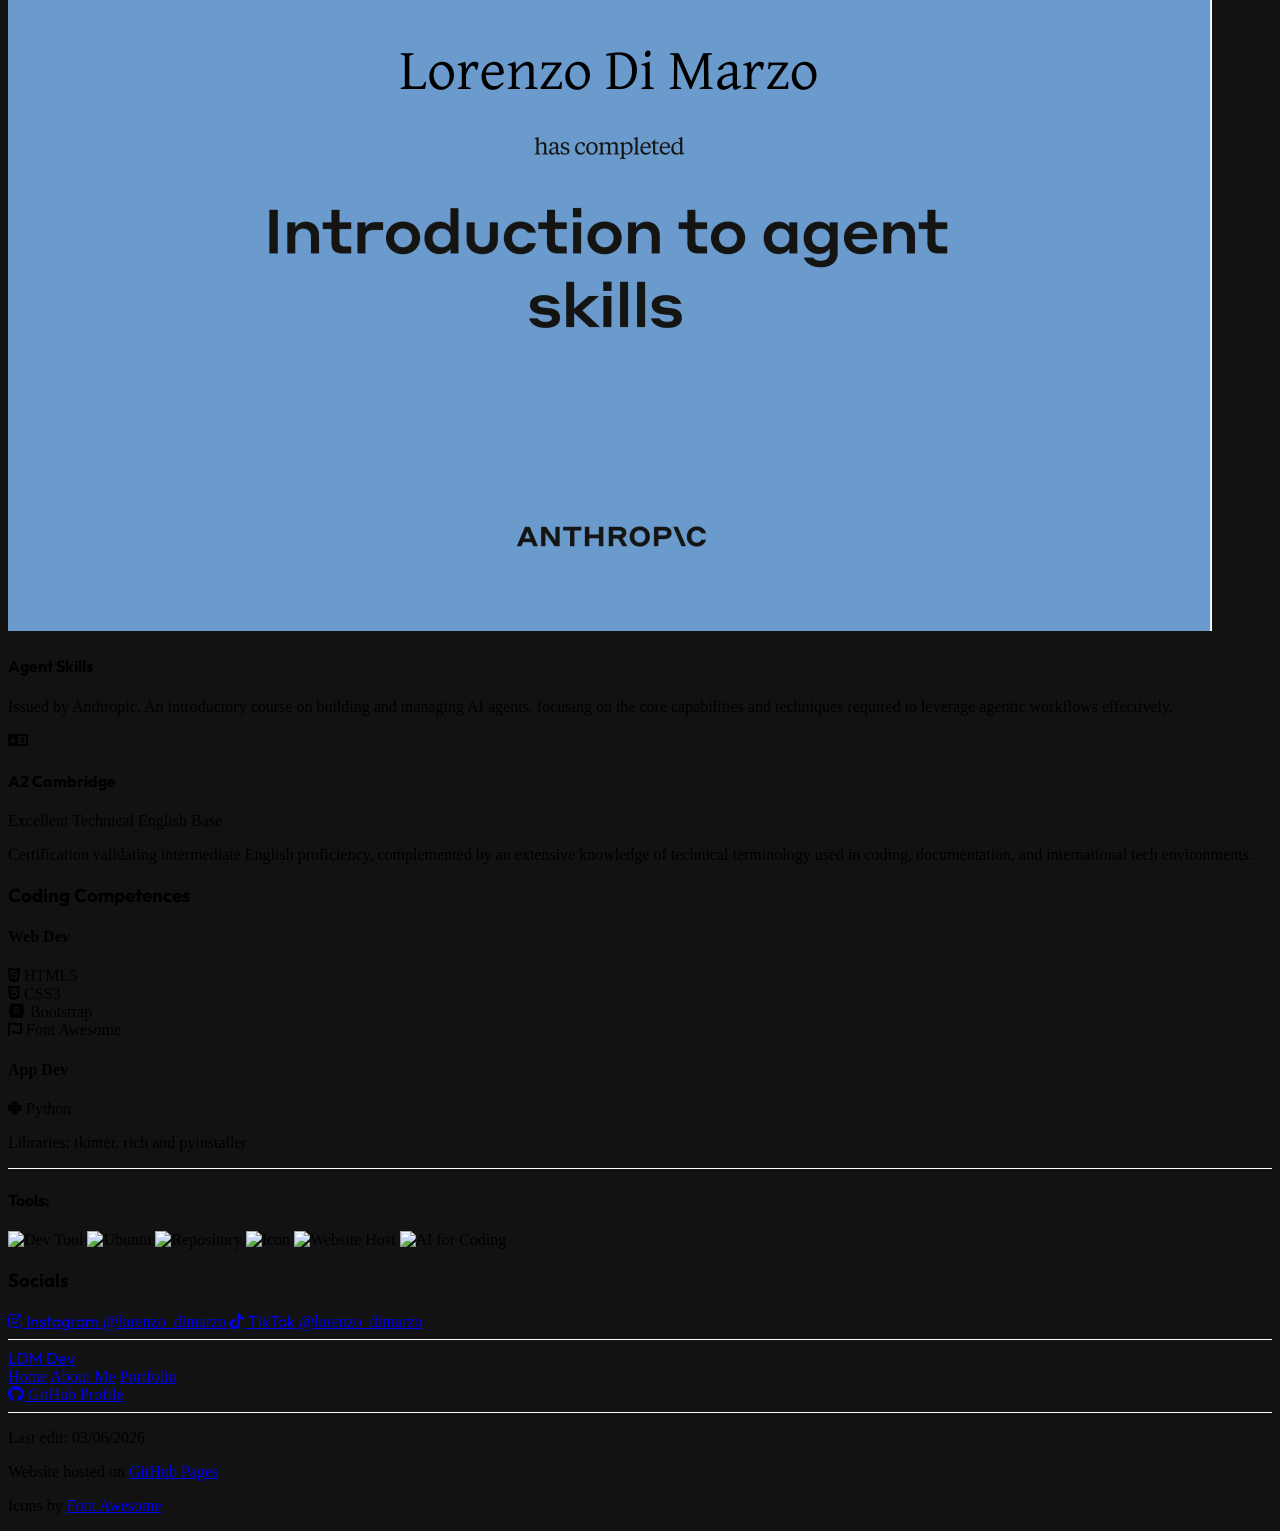
==== commit e6be2a86: "Website update 03/06/2026" ====
--- a/docs/about.html
+++ b/docs/about.html
@@ -126,7 +126,7 @@
 
             <div class="w-full max-w-7xl bg-cardBlack p-10 md:p-16 rounded-[2.5rem] md:rounded-[4rem] border border-white/5 flex flex-col items-center shadow-2xl scroll-reveal">
                 <h3 class="text-3xl md:text-5xl font-black text-white mb-10 md:mb-16 font-outfit tracking-tight">Certifications</h3>
-                <div class="grid grid-cols-1 md:grid-cols-2 lg:grid-cols-3 gap-8 w-full max-w-6xl">
+                <div class="grid grid-cols-1 md:grid-cols-2 lg:grid-cols-4 gap-8 w-full max-w-6xl">
                     
                     <div class="bg-white/5 p-8 rounded-[2.5rem] border border-white/10 flex flex-col items-center text-center hover:bg-white/10 transition-all group">
                         <a href="https://www.credly.com/badges/c526100b-3ecd-4f3a-b99a-e4e4c9195c23/public_url" 
@@ -150,6 +150,18 @@
                         <h4 class="text-xl font-black text-white mb-3 font-outfit">Prompt Engineering</h4>
                         <p class="text-gray-400 text-sm leading-relaxed">
                             Issued by <span class="text-white font-bold">Google Cloud</span>. A deep dive into the techniques of crafting effective prompts to interact with large language models and optimize AI responses.
+                        </p>
+                    </div>
+
+                    <div class="bg-white/5 p-8 rounded-[2.5rem] border border-white/10 flex flex-col items-center text-center hover:bg-white/10 transition-all group">
+                        <a href="https://verify.skilljar.com/c/3dp2v9gzkduk" 
+                           target="_blank" rel="noopener" 
+                           class="flex-shrink-0 bg-white p-6 rounded-[1.5rem] shadow-2xl flex items-center justify-center mb-6 group-hover:scale-105 transition-all duration-300">
+                            <img src="Anthropic_Education_Introduction_to_agent_skills.png" alt="Anthropic Agent Skills Badge" class="w-32 h-auto">
+                        </a>
+                        <h4 class="text-xl font-black text-white mb-3 font-outfit">Agent Skills</h4>
+                        <p class="text-gray-400 text-sm leading-relaxed">
+                            Issued by <span class="text-white font-bold">Anthropic</span>. An introductory course on building and managing AI agents, focusing on the core capabilities and techniques required to leverage agentic workflows effectively.
                         </p>
                     </div>
 
@@ -211,6 +223,7 @@
                     <h4 class="text-2xl font-black text-white mb-8 font-outfit uppercase tracking-widest">Tools:</h4>
                     <div class="flex flex-wrap justify-center gap-4">
                         <img src="https://img.shields.io/badge/IDE-VS%20Code_and_Antigravity-0078D7.svg?logo=visual-studio-code&logoColor=white" alt="Dev Tool" class="h-8 md:h-10 hover:scale-105 transition-transform shadow-lg rounded">
+                        <img src="https://img.shields.io/badge/Coding%20OS-Ubuntu-E95420.svg?logo=ubuntu&logoColor=white" alt="Ubuntu" class="h-8 md:h-10 hover:scale-105 transition-transform shadow-lg rounded">
                         <img src="https://img.shields.io/badge/Repository-GitHub-181717.svg?logo=github&logoColor=white" alt="Repository" class="h-8 md:h-10 hover:scale-105 transition-transform shadow-lg rounded">
                         <img src="https://img.shields.io/badge/Icon-Inkscape-28A745.svg?logo=inkscape&logoColor=white" alt="Icon" class="h-8 md:h-10 hover:scale-105 transition-transform shadow-lg rounded">
                         <img src="https://img.shields.io/badge/Website%20Host-GitHub%20Pages-28A745.svg?logo=github&logoColor=white" alt="Website Host" class="h-8 md:h-10 hover:scale-105 transition-transform shadow-lg rounded">
@@ -271,7 +284,7 @@
         <div class="max-w-7xl mx-auto px-6 mt-8 text-center flex flex-col items-center gap-3">
 
             <p class="text-[10px] md:text-xs font-bold uppercase tracking-[0.3em] text-white/80 w-full">
-                Last edit: <span class="font-black text-white">03/05/2026</span>
+                Last edit: <span class="font-black text-white">03/06/2026</span>
             </p>
             <p class="text-[10px] md:text-xs font-bold uppercase tracking-[0.3em] text-white/80">
                 Website hosted on <a href="https://pages.github.com" target="_blank" rel="noopener" class="text-white hover:underline decoration-2">GitHub Pages</a>
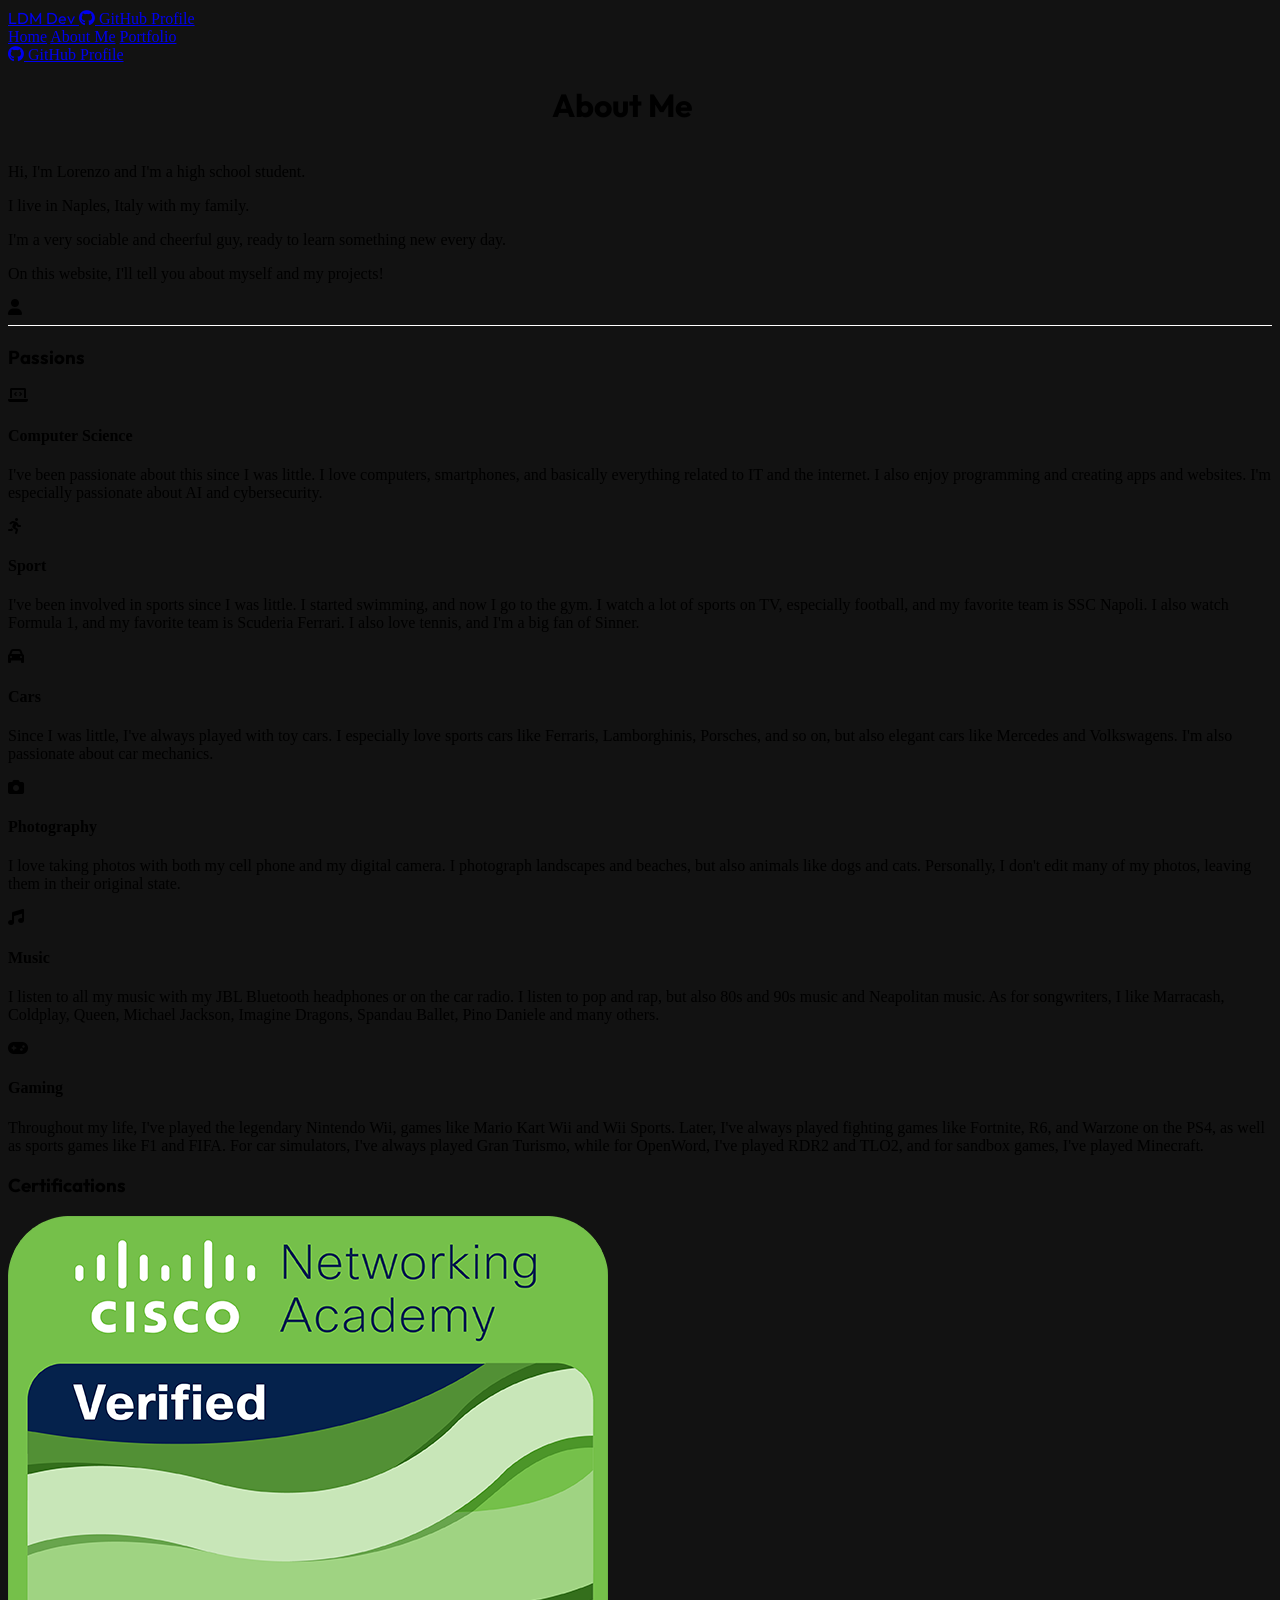
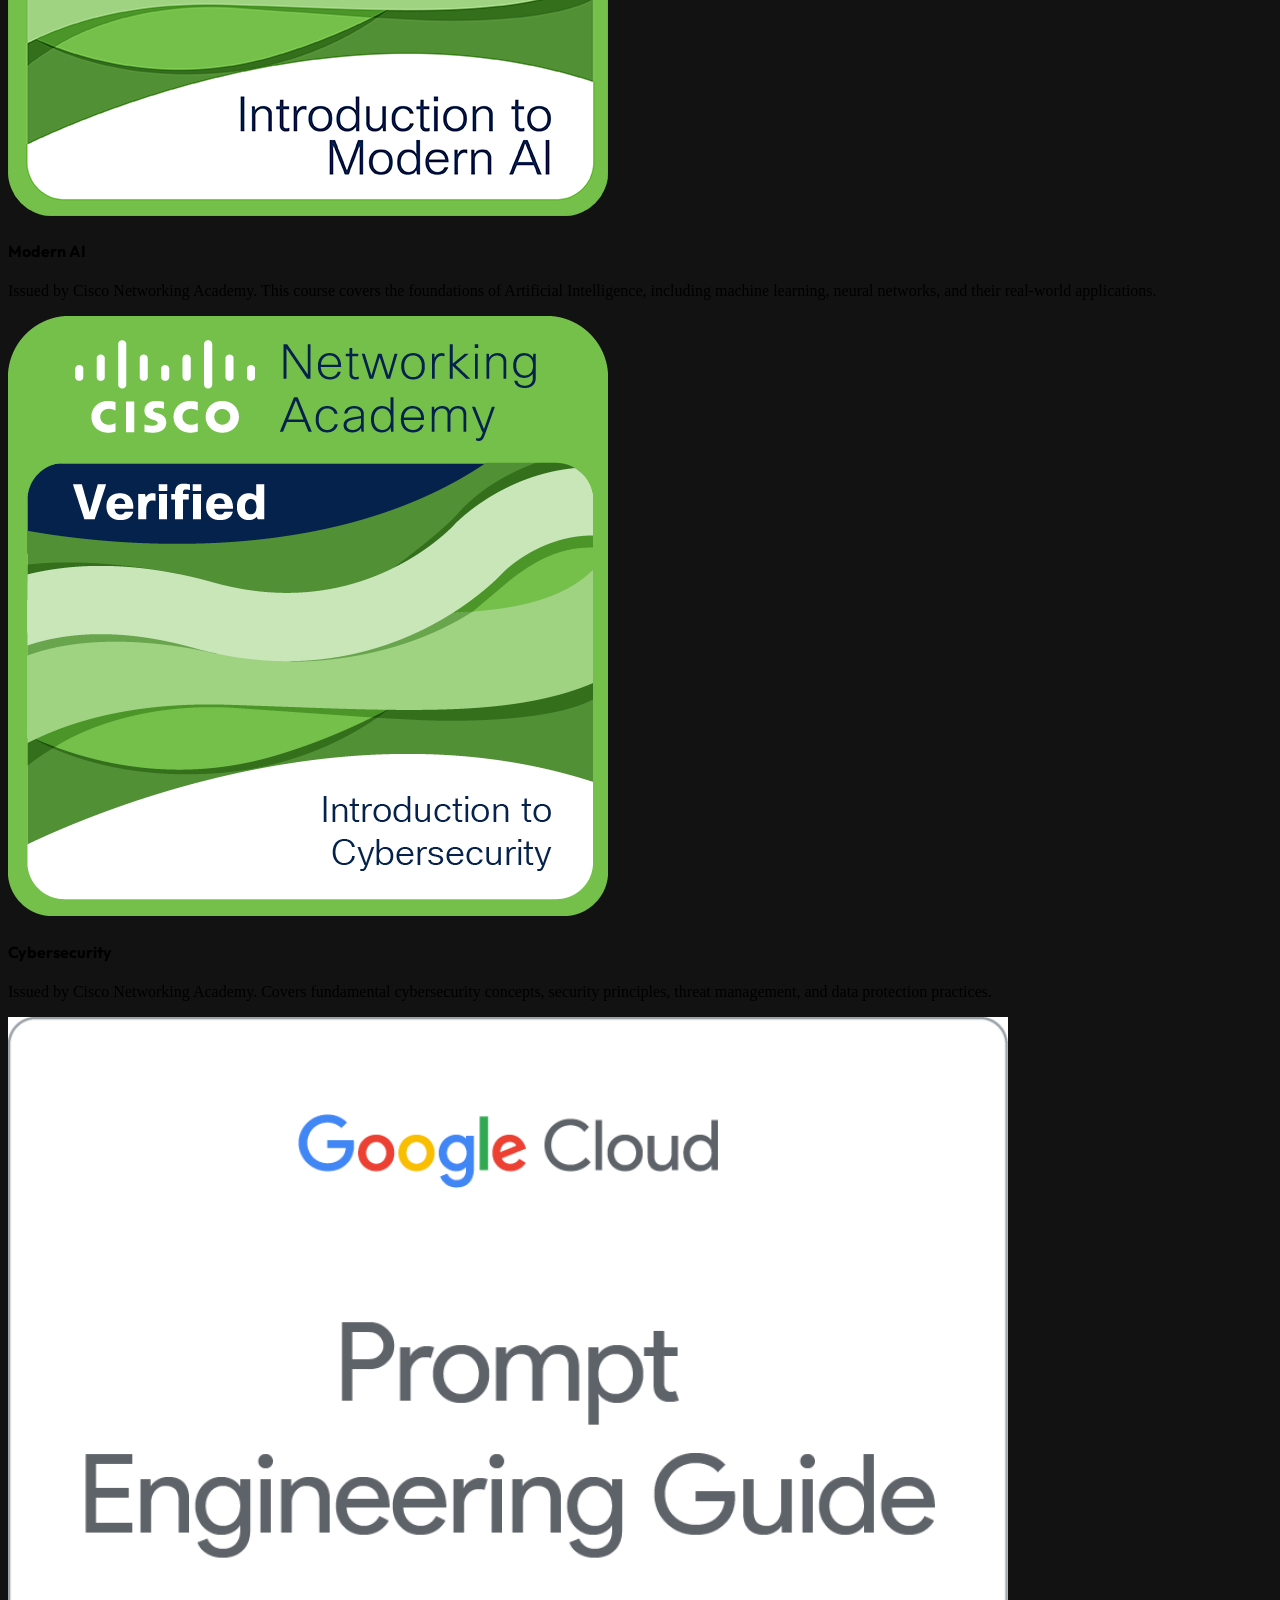
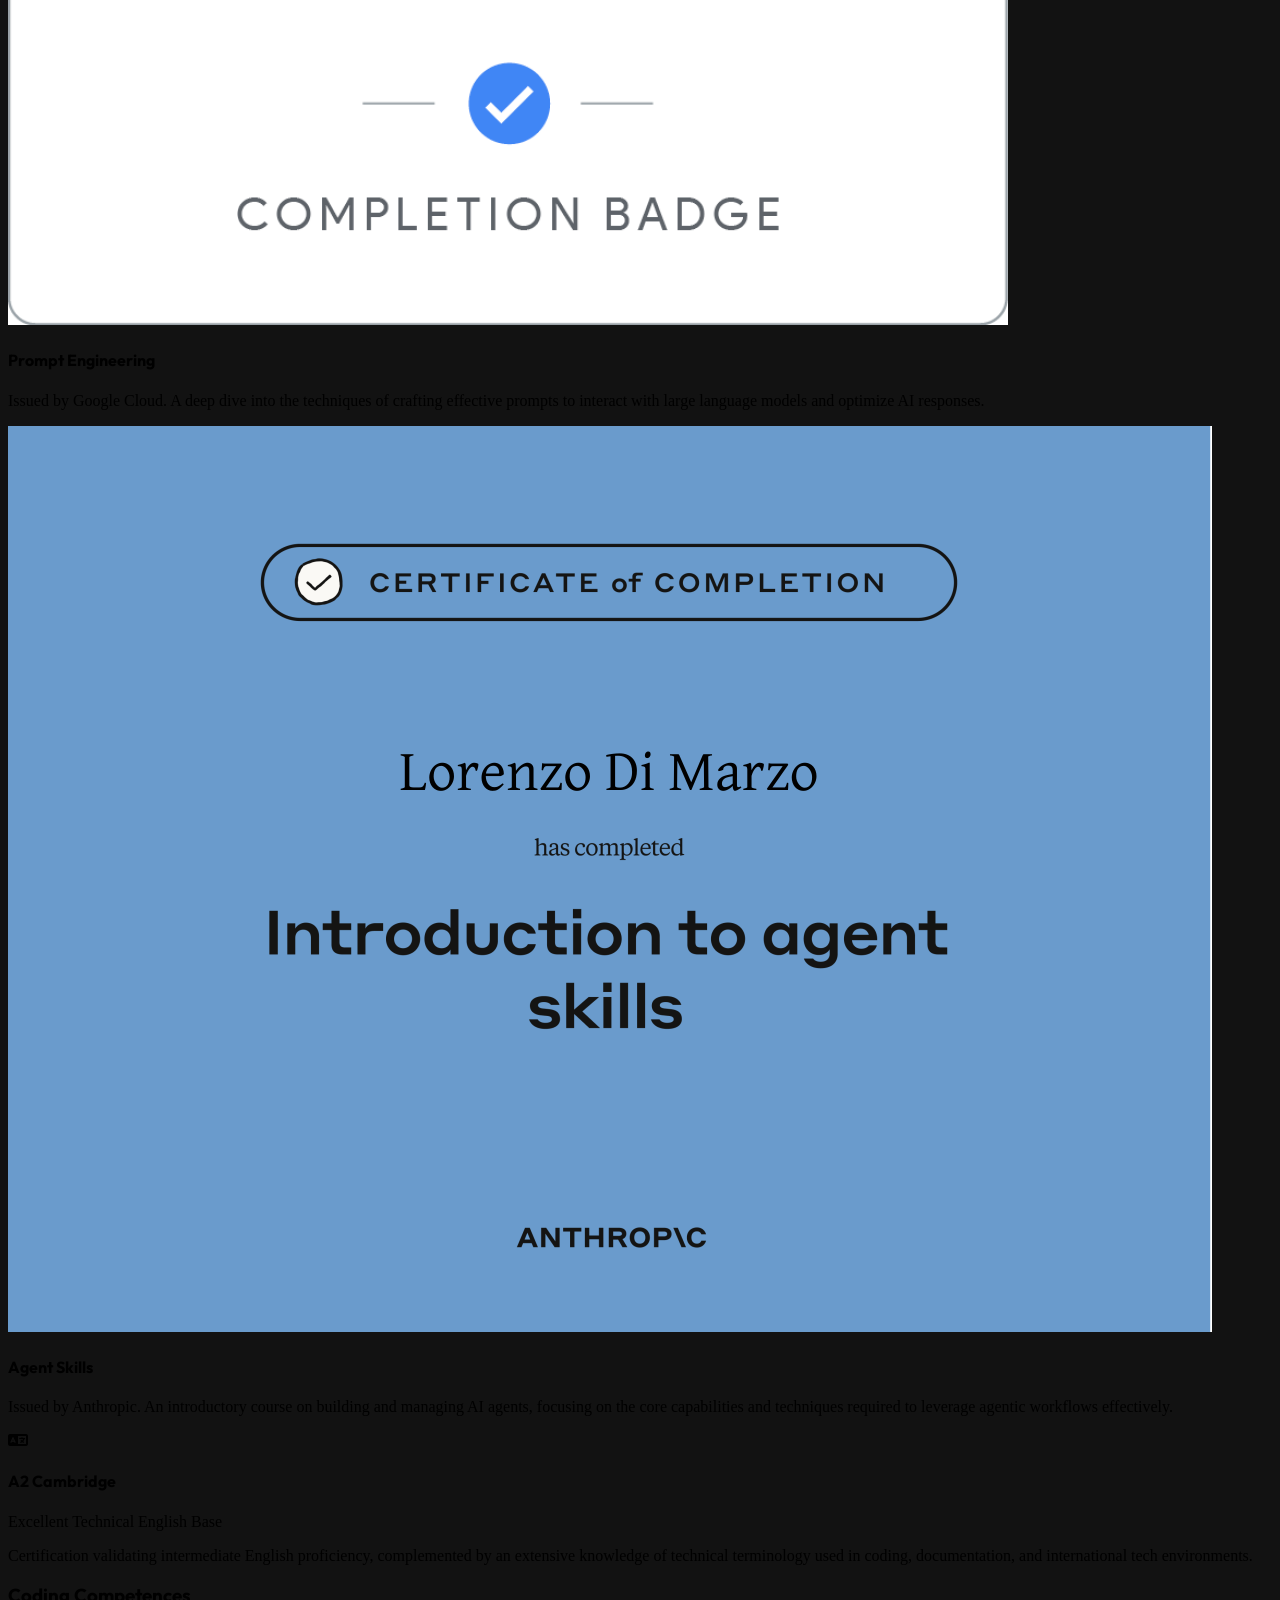
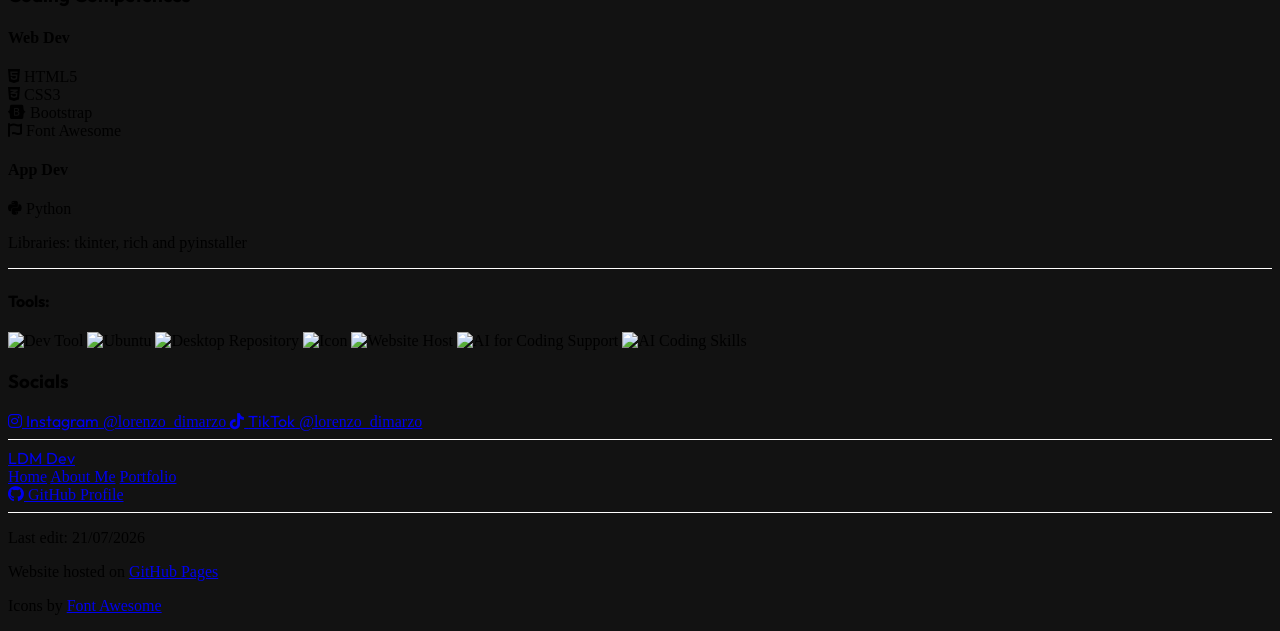
==== commit 10e9ae2d: "Website Update" ====
--- a/docs/about.html
+++ b/docs/about.html
@@ -126,7 +126,7 @@
 
             <div class="w-full max-w-7xl bg-cardBlack p-10 md:p-16 rounded-[2.5rem] md:rounded-[4rem] border border-white/5 flex flex-col items-center shadow-2xl scroll-reveal">
                 <h3 class="text-3xl md:text-5xl font-black text-white mb-10 md:mb-16 font-outfit tracking-tight">Certifications</h3>
-                <div class="grid grid-cols-1 md:grid-cols-2 lg:grid-cols-4 gap-8 w-full max-w-6xl">
+                <div class="grid grid-cols-1 md:grid-cols-2 lg:grid-cols-3 gap-8 w-full max-w-6xl">
                     
                     <div class="bg-white/5 p-8 rounded-[2.5rem] border border-white/10 flex flex-col items-center text-center hover:bg-white/10 transition-all group">
                         <a href="https://www.credly.com/badges/c526100b-3ecd-4f3a-b99a-e4e4c9195c23/public_url" 
@@ -140,7 +140,18 @@
                         </p>
                     </div>
 
-                    
+                    <div class="bg-white/5 p-8 rounded-[2.5rem] border border-white/10 flex flex-col items-center text-center hover:bg-white/10 transition-all group">
+                        <a href="https://www.credly.com/badges/0bc989f4-0509-4360-8390-b680a54e7b4c" 
+                           target="_blank" rel="noopener" 
+                           class="flex-shrink-0 bg-white p-6 rounded-[1.5rem] shadow-2xl flex items-center justify-center mb-6 group-hover:scale-105 transition-all duration-300">
+                            <img src="CNA_introduction_to_cybersecurity.png" alt="Cybersecurity Certification Badge" class="w-32 h-auto">
+                        </a>
+                        <h4 class="text-xl font-black text-white mb-3 font-outfit">Cybersecurity</h4>
+                        <p class="text-gray-400 text-sm leading-relaxed">
+                            Issued by <span class="text-white font-bold">Cisco Networking Academy</span>. Covers fundamental cybersecurity concepts, security principles, threat management, and data protection practices.
+                        </p>
+                    </div>
+
                     <div class="bg-white/5 p-8 rounded-[2.5rem] border border-white/10 flex flex-col items-center text-center hover:bg-white/10 transition-all group">
                         <a href="https://www.skills.google/public_profiles/a321584f-2835-4666-b896-15831a011038/badges/23595842" 
                            target="_blank" rel="noopener" 
@@ -165,7 +176,6 @@
                         </p>
                     </div>
 
-                    
                     <div class="bg-white/5 p-8 rounded-[2.5rem] border border-white/10 flex flex-col items-center text-center hover:bg-white/10 transition-all group">
                         <div class="flex-shrink-0 bg-red-600 w-16 h-16 rounded-[1rem] shadow-2xl flex items-center justify-center mb-6 border-2 border-white/20">
                             <i class="fas fa-language text-white text-3xl"></i>
@@ -222,12 +232,13 @@
                 <div class="w-full max-w-5xl flex flex-col items-center">
                     <h4 class="text-2xl font-black text-white mb-8 font-outfit uppercase tracking-widest">Tools:</h4>
                     <div class="flex flex-wrap justify-center gap-4">
-                        <img src="https://img.shields.io/badge/IDE-VS%20Code_and_Antigravity-0078D7.svg?logo=visual-studio-code&logoColor=white" alt="Dev Tool" class="h-8 md:h-10 hover:scale-105 transition-transform shadow-lg rounded">
+                        <img src="https://img.shields.io/badge/IDE-Antigravity-0078D7.svg?logo=google&logoColor=white" alt="Dev Tool" class="h-8 md:h-10 hover:scale-105 transition-transform shadow-lg rounded">
                         <img src="https://img.shields.io/badge/Coding%20OS-Ubuntu-E95420.svg?logo=ubuntu&logoColor=white" alt="Ubuntu" class="h-8 md:h-10 hover:scale-105 transition-transform shadow-lg rounded">
-                        <img src="https://img.shields.io/badge/Repository-GitHub-181717.svg?logo=github&logoColor=white" alt="Repository" class="h-8 md:h-10 hover:scale-105 transition-transform shadow-lg rounded">
+                        <img src="https://img.shields.io/badge/Desktop_Repository-GitHub%20Desktop-8034A9.svg?logo=github&logoColor=white" alt="Desktop Repository" class="h-8 md:h-10 hover:scale-105 transition-transform shadow-lg rounded">
                         <img src="https://img.shields.io/badge/Icon-Inkscape-28A745.svg?logo=inkscape&logoColor=white" alt="Icon" class="h-8 md:h-10 hover:scale-105 transition-transform shadow-lg rounded">
                         <img src="https://img.shields.io/badge/Website%20Host-GitHub%20Pages-28A745.svg?logo=github&logoColor=white" alt="Website Host" class="h-8 md:h-10 hover:scale-105 transition-transform shadow-lg rounded">
-                        <img src="https://img.shields.io/badge/AI%20for%20Coding_Support-GitHub%20Copilot%20and%20Gemini-FF4136.svg?logo=openai&logoColor=white" alt="AI for Coding" class="h-8 md:h-10 hover:scale-105 transition-transform shadow-lg rounded">
+                        <img src="https://img.shields.io/badge/AI%20for%20Coding_Support-OpenCode%20and%20Gemini-0078D6.svg?logo=openai&logoColor=white" alt="AI for Coding Support" class="h-8 md:h-10 hover:scale-105 transition-transform shadow-lg rounded">
+                        <img src="https://img.shields.io/badge/AI%20Coding%20Skills-Claude%20Coding%20and%20Codex-FF4136.svg?logo=openai&logoColor=white" alt="AI Coding Skills" class="h-8 md:h-10 hover:scale-105 transition-transform shadow-lg rounded">
                     </div>
                 </div>
             </div>
@@ -284,7 +295,7 @@
         <div class="max-w-7xl mx-auto px-6 mt-8 text-center flex flex-col items-center gap-3">
 
             <p class="text-[10px] md:text-xs font-bold uppercase tracking-[0.3em] text-white/80 w-full">
-                Last edit: <span class="font-black text-white">03/06/2026</span>
+                Last edit: <span class="font-black text-white">21/07/2026</span>
             </p>
             <p class="text-[10px] md:text-xs font-bold uppercase tracking-[0.3em] text-white/80">
                 Website hosted on <a href="https://pages.github.com" target="_blank" rel="noopener" class="text-white hover:underline decoration-2">GitHub Pages</a>
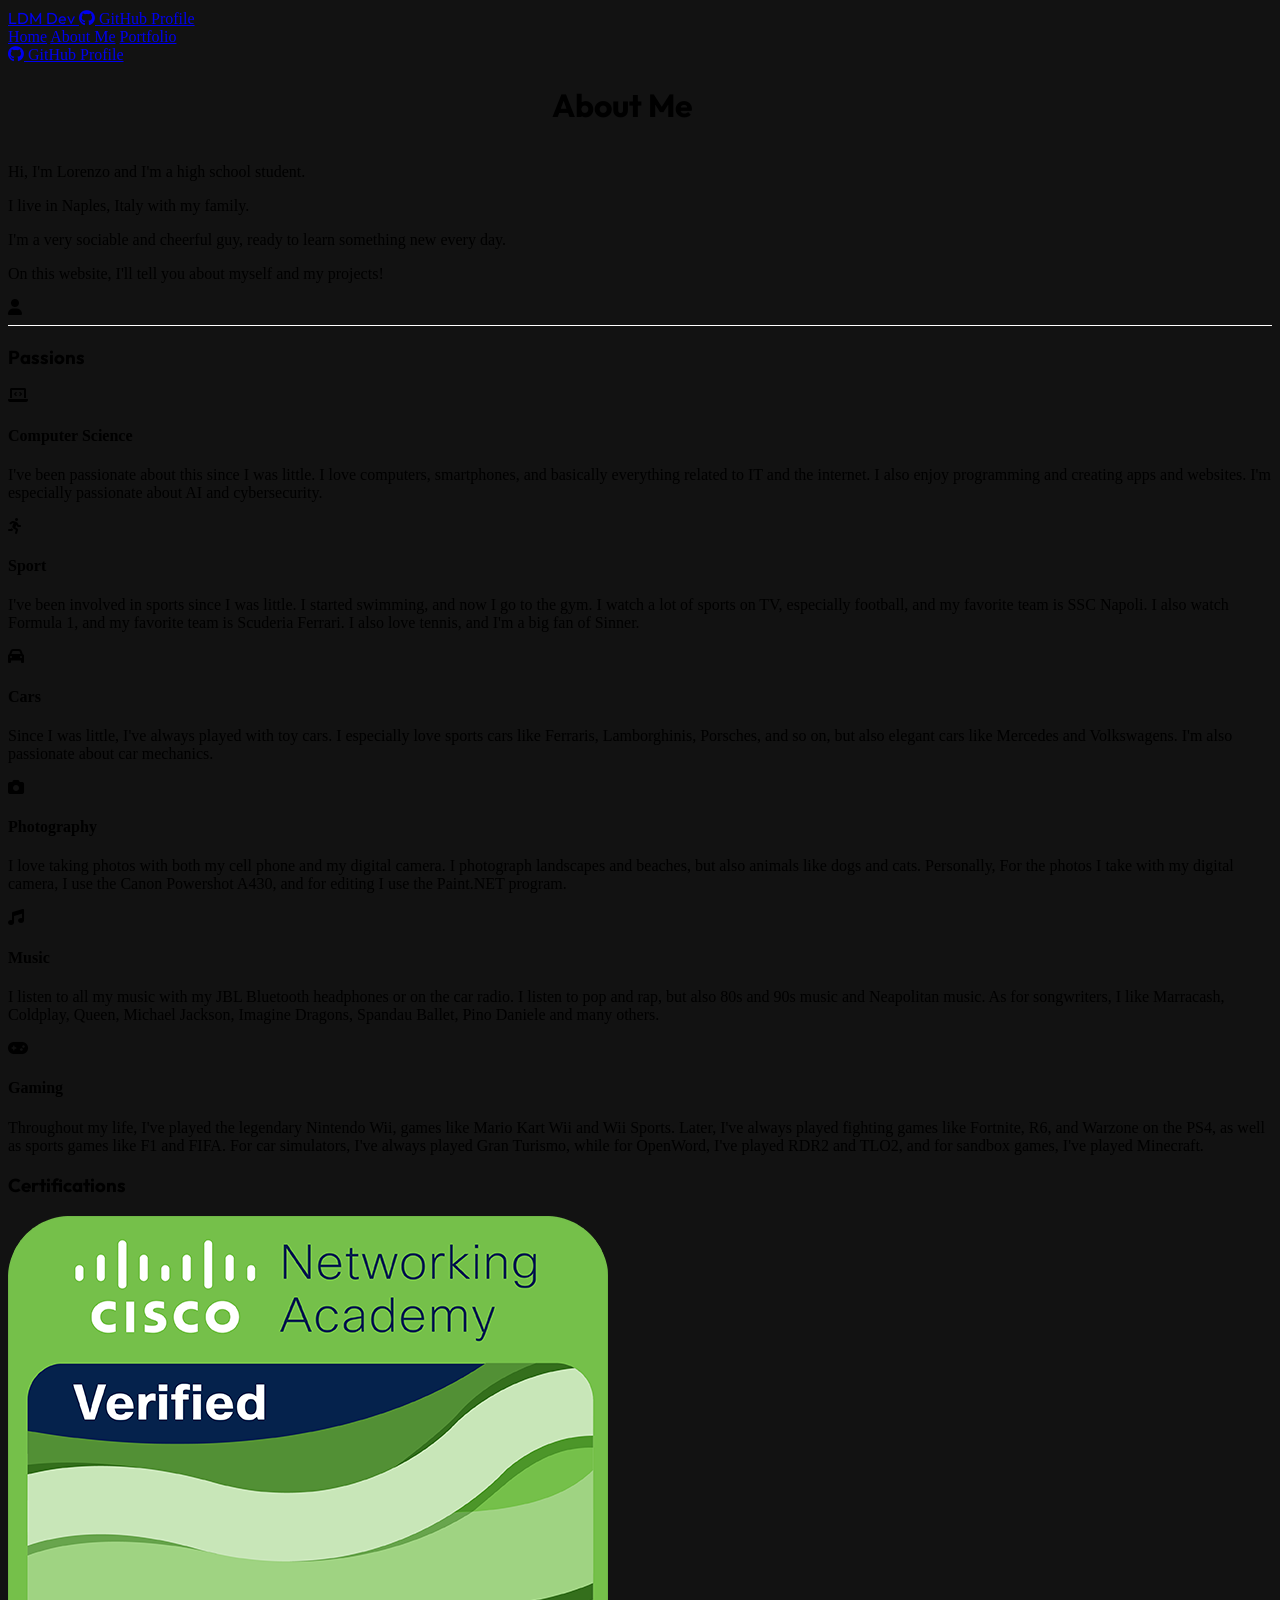
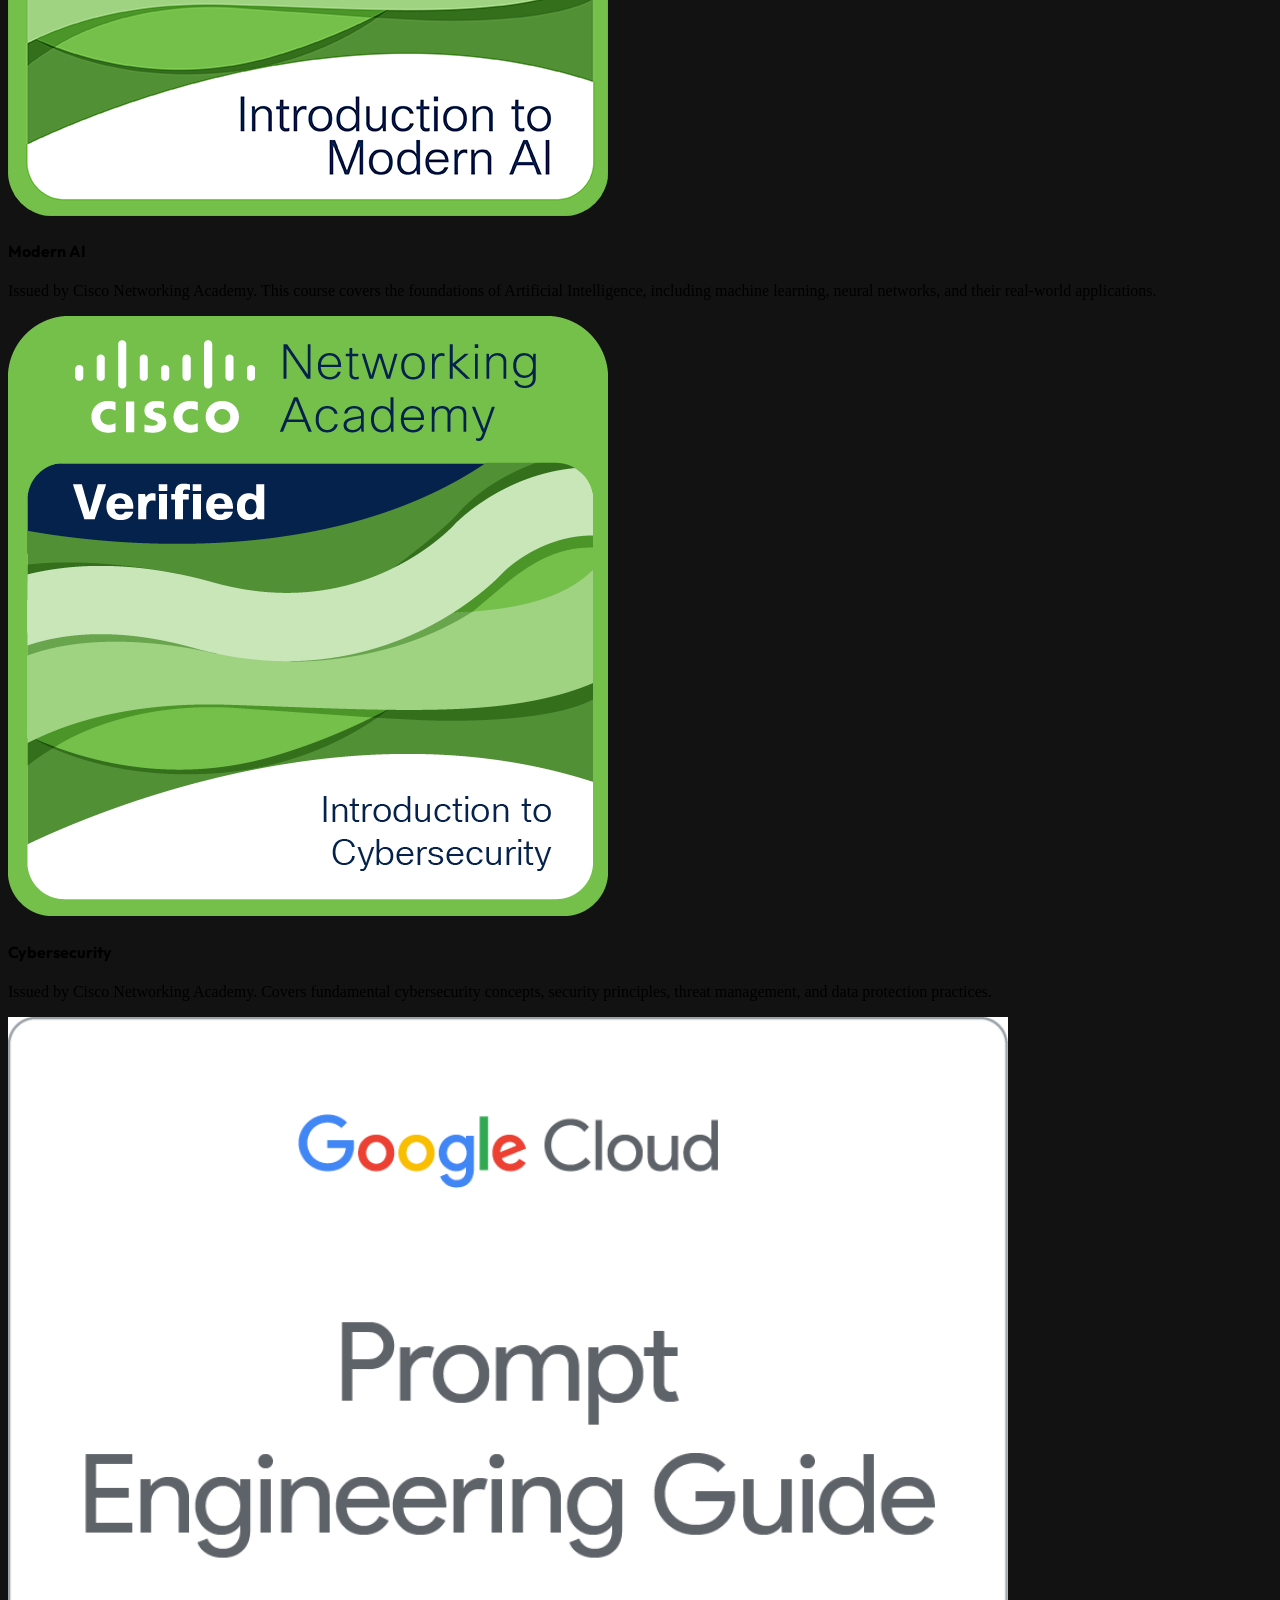
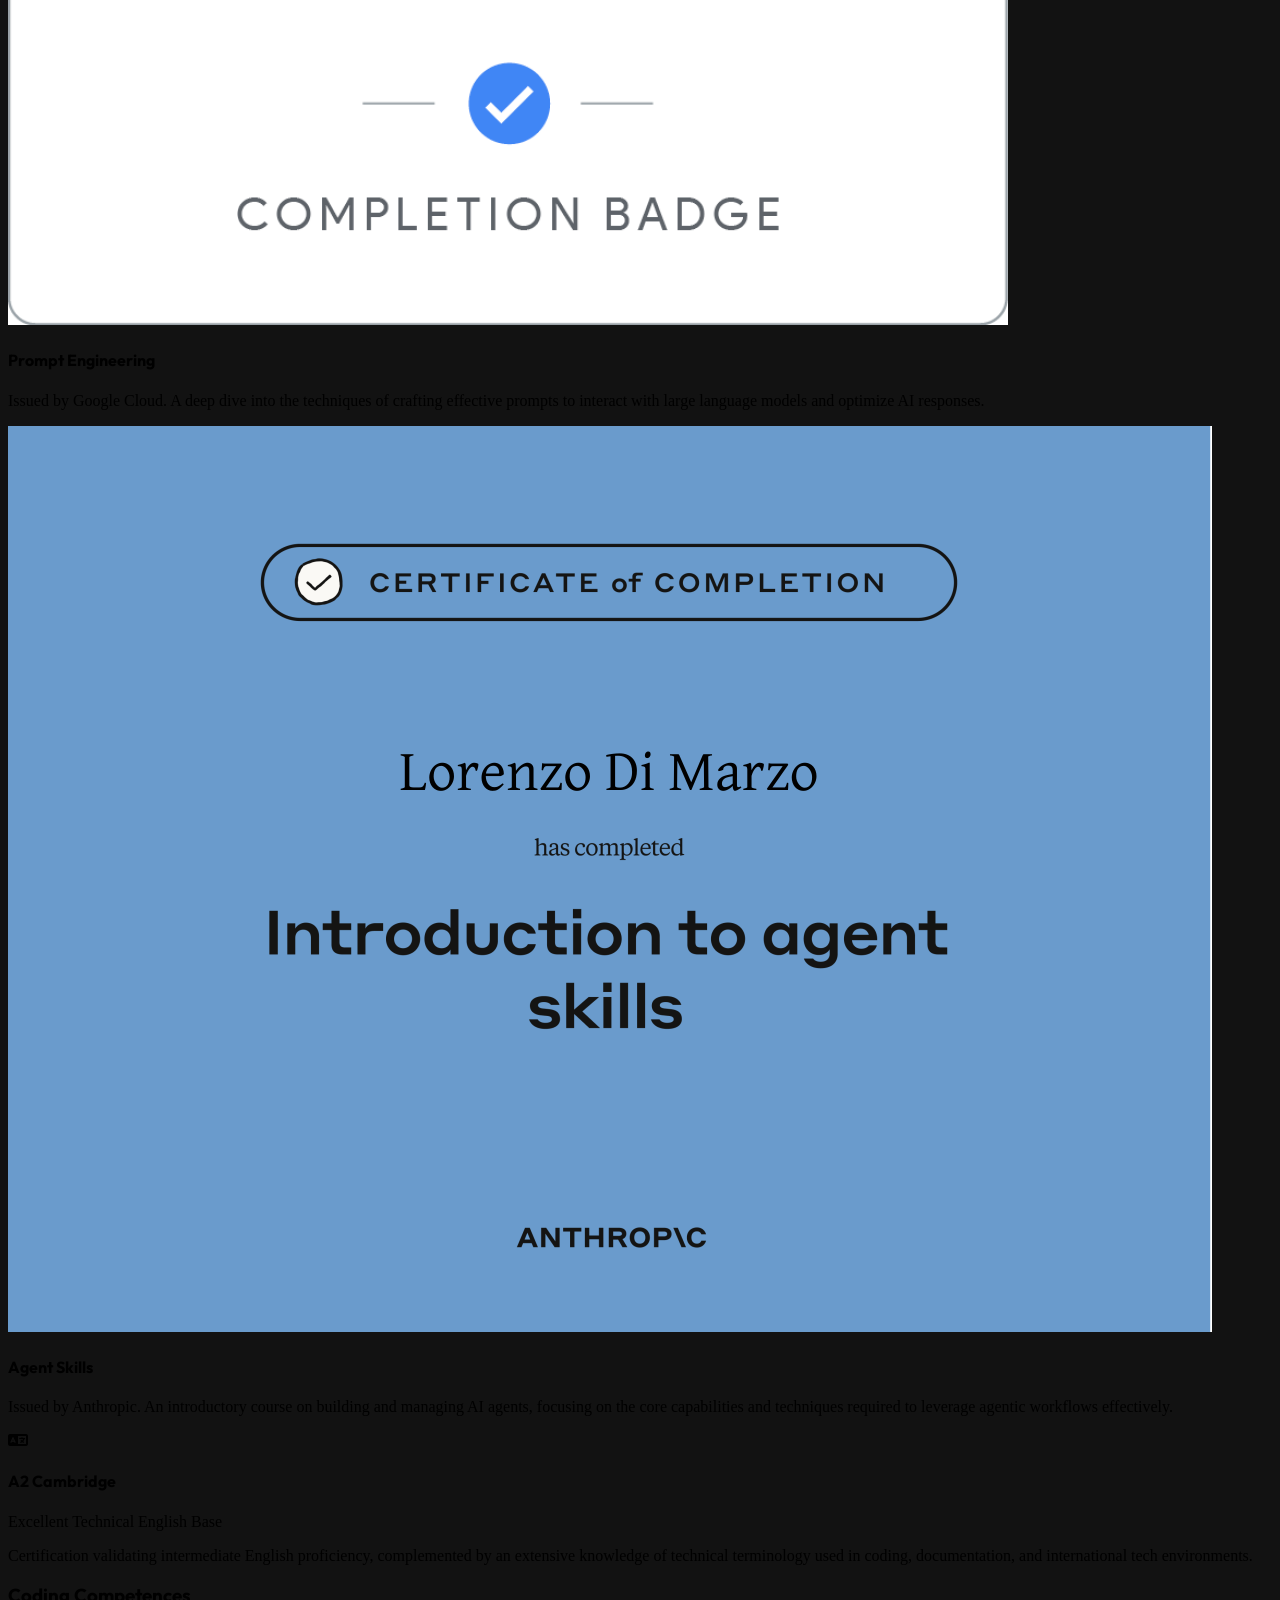
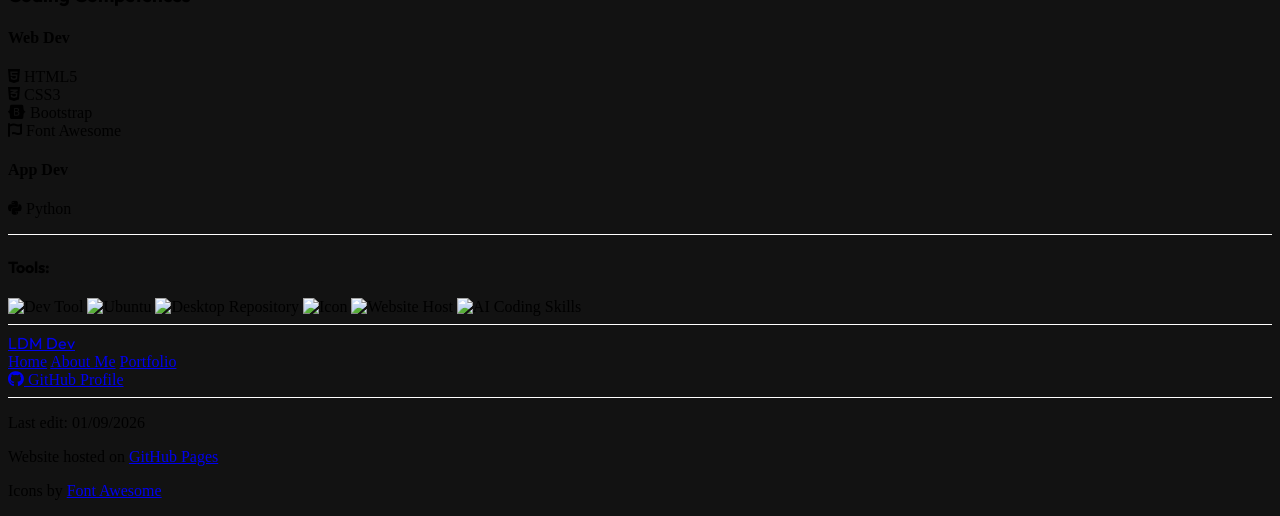
==== commit 4f0017af: "Update" ====
--- a/docs/about.html
+++ b/docs/about.html
@@ -1,5 +1,6 @@
 <!DOCTYPE html>
 <html lang="en">
+
 <head>
     <meta charset="UTF-8">
     <meta name="viewport" content="width=device-width, initial-scale=1">
@@ -12,7 +13,7 @@
             theme: {
                 extend: {
                     colors: {
-                        primary: '#ef4444', 
+                        primary: '#ef4444',
                         lightBlack: '#121212',
                         cardBlack: '#1e1e1e',
                     },
@@ -26,33 +27,41 @@
     </script>
     <link rel="preconnect" href="https://fonts.googleapis.com">
     <link rel="preconnect" href="https://fonts.gstatic.com" crossorigin>
-    <link href="https://fonts.googleapis.com/css2?family=Inter:wght@400;600;700;800&family=Outfit:wght@400;600;700&display=swap" rel="stylesheet">
+    <link
+        href="https://fonts.googleapis.com/css2?family=Inter:wght@400;600;700;800&family=Outfit:wght@400;600;700&display=swap"
+        rel="stylesheet">
     <link rel="stylesheet" href="style.css">
     <link rel="icon" type="image/x-icon" href="LDM_Dev_Logo.ico">
     <link rel="stylesheet" href="https://cdnjs.cloudflare.com/ajax/libs/font-awesome/6.0.0-beta3/css/all.min.css">
     <title>LDM Dev - About Me</title>
 </head>
+
 <body class="bg-lightBlack text-white font-sans overflow-x-hidden">
     <nav class="bg-red-600 px-6 py-4 flex flex-col md:flex-row items-center gap-4 shadow-xl">
         <div class="w-full md:flex-1 flex justify-between md:justify-start items-center">
-            <a href="index.html" class="h-10 md:h-12 px-4 md:px-5 bg-black rounded-full flex items-center justify-center border-2 border-white/20 shadow-lg group">
-                <span class="text-base md:text-lg font-black tracking-tighter text-white font-outfit uppercase">LDM</span>
+            <a href="index.html"
+                class="h-10 md:h-12 px-4 md:px-5 bg-black rounded-full flex items-center justify-center border-2 border-white/20 shadow-lg group">
+                <span
+                    class="text-base md:text-lg font-black tracking-tighter text-white font-outfit uppercase">LDM</span>
                 <span class="text-base md:text-lg font-black tracking-tighter text-red-600 font-outfit ml-2">Dev</span>
             </a>
-            
-            <a href="https://github.com/Lorydima" target="_blank" rel="noopener" class="md:hidden h-10 px-5 bg-black text-white rounded-full text-[10px] font-black shadow-lg flex items-center justify-center border-2 border-white/10">
+
+            <a href="https://github.com/Lorydima" target="_blank" rel="noopener"
+                class="md:hidden h-10 px-5 bg-black text-white rounded-full text-[10px] font-black shadow-lg flex items-center justify-center border-2 border-white/10">
                 <i class="fab fa-github mr-2 text-base"></i> GitHub Profile
             </a>
         </div>
-        
-        <div class="flex items-center justify-center space-x-6 md:space-x-10 text-[10px] md:text-sm font-bold uppercase tracking-wide">
+
+        <div
+            class="flex items-center justify-center space-x-6 md:space-x-10 text-[10px] md:text-sm font-bold uppercase tracking-wide">
             <a href="index.html" class="hover:text-red-100 transition-colors">Home</a>
             <a href="#" class="underline underline-offset-8 decoration-2 text-white font-black">About Me</a>
             <a href="portfolio.html" class="hover:text-red-100 transition-colors">Portfolio</a>
         </div>
 
         <div class="hidden md:flex flex-1 justify-end">
-            <a href="https://github.com/Lorydima" target="_blank" rel="noopener" class="px-12 py-2.5 bg-black text-white rounded-full text-sm font-extrabold hover:bg-zinc-800 flex items-center shadow-lg">
+            <a href="https://github.com/Lorydima" target="_blank" rel="noopener"
+                class="px-12 py-2.5 bg-black text-white rounded-full text-sm font-extrabold hover:bg-zinc-800 flex items-center shadow-lg">
                 <i class="fab fa-github mr-2"></i> GitHub Profile
             </a>
         </div>
@@ -66,18 +75,25 @@
         </div>
 
         <div class="w-full px-6 flex flex-col items-center">
-            <div class="w-full max-w-7xl bg-cardBlack pt-16 pb-20 md:pt-24 md:pb-32 rounded-[2.5rem] md:rounded-[4rem] border border-white/5 flex flex-col items-center shadow-2xl scroll-reveal">
-                <div class="max-w-5xl mx-auto flex flex-col md:flex-row items-center justify-center gap-10 md:gap-20 w-full px-6">
+            <div
+                class="w-full max-w-7xl bg-cardBlack pt-16 pb-20 md:pt-24 md:pb-32 rounded-[2.5rem] md:rounded-[4rem] border border-white/5 flex flex-col items-center shadow-2xl scroll-reveal">
+                <div
+                    class="max-w-5xl mx-auto flex flex-col md:flex-row items-center justify-center gap-10 md:gap-20 w-full px-6">
                     <div class="order-2 md:order-1 text-center md:text-left flex-grow">
                         <div class="text-gray-400 leading-relaxed text-lg md:text-2xl space-y-4">
-                            <p>Hi, I'm <span class="text-white font-bold">Lorenzo</span> and I'm a high school student.</p>
+                            <p>Hi, I'm <span class="text-white font-bold">Lorenzo</span> and I'm a high school student.
+                            </p>
                             <p>I live in <span class="text-white font-bold">Naples, Italy</span> with my family.</p>
-                            <p>I'm a <span class="text-white font-bold">very sociable and cheerful guy</span>, ready to <span class="text-white font-bold">learn something new every day</span>.</p>
-                            <p>On this website, I'll tell you <span class="text-white font-bold">about myself and my projects!</span></p>
+                            <p>I'm a <span class="text-white font-bold">very sociable and cheerful guy</span>, ready to
+                                <span class="text-white font-bold">learn something new every day</span>.
+                            </p>
+                            <p>On this website, I'll tell you <span class="text-white font-bold">about myself and my
+                                    projects!</span></p>
                         </div>
                     </div>
-                    
-                    <div class="order-1 md:order-2 w-28 h-28 md:w-40 md:h-40 bg-red-600 rounded-[2rem] md:rounded-[2.5rem] flex-shrink-0 flex items-center justify-center shadow-2xl shadow-red-600/30">
+
+                    <div
+                        class="order-1 md:order-2 w-28 h-28 md:w-40 md:h-40 bg-red-600 rounded-[2rem] md:rounded-[2.5rem] flex-shrink-0 flex items-center justify-center shadow-2xl shadow-red-600/30">
                         <i class="fas fa-user text-white text-4xl md:text-7xl"></i>
                     </div>
                 </div>
@@ -87,141 +103,204 @@
         <hr class="w-full mt-12">
 
         <div class="w-full px-6 py-24 space-y-16 flex flex-col items-center">
-            
-            <div class="w-full max-w-7xl bg-cardBlack p-10 md:p-16 rounded-[2.5rem] md:rounded-[4rem] border border-white/5 flex flex-col items-center shadow-2xl scroll-reveal">
-                <h3 class="text-3xl md:text-5xl font-black text-white mb-10 md:mb-16 font-outfit tracking-tight">Passions</h3>
+
+            <div
+                class="w-full max-w-7xl bg-cardBlack p-10 md:p-16 rounded-[2.5rem] md:rounded-[4rem] border border-white/5 flex flex-col items-center shadow-2xl scroll-reveal">
+                <h3 class="text-3xl md:text-5xl font-black text-white mb-10 md:mb-16 font-outfit tracking-tight">
+                    Passions</h3>
                 <div class="grid grid-cols-1 md:grid-cols-2 lg:grid-cols-3 gap-8 w-full max-w-6xl">
-                    <div class="bg-white/5 p-8 rounded-3xl border border-white/10 flex flex-col items-center text-center hover:bg-white/10 transition-colors group">
-                        <i class="fas fa-laptop-code text-blue-500 text-4xl md:text-5xl mb-6 group-hover:scale-110 transition-transform"></i>
+                    <div
+                        class="bg-white/5 p-8 rounded-3xl border border-white/10 flex flex-col items-center text-center hover:bg-white/10 transition-colors group">
+                        <i
+                            class="fas fa-laptop-code text-blue-500 text-4xl md:text-5xl mb-6 group-hover:scale-110 transition-transform"></i>
                         <h4 class="text-xl font-bold text-white mb-4">Computer Science</h4>
-                        <p class="text-gray-400 text-sm">I've been passionate about this since I was little. I love computers, smartphones, and basically everything related to IT and the internet. I also enjoy programming and creating apps and websites. I'm especially passionate about AI and cybersecurity.</p>
-                    </div>
-                    <div class="bg-white/5 p-8 rounded-3xl border border-white/10 flex flex-col items-center text-center hover:bg-white/10 transition-colors group">
-                        <i class="fas fa-running text-orange-500 text-4xl md:text-5xl mb-6 group-hover:scale-110 transition-transform"></i>
+                        <p class="text-gray-400 text-sm">I've been passionate about this since I was little. I love
+                            computers, smartphones, and basically everything related to IT and the internet. I also
+                            enjoy programming and creating apps and websites. I'm especially passionate about AI and
+                            cybersecurity.</p>
+                    </div>
+                    <div
+                        class="bg-white/5 p-8 rounded-3xl border border-white/10 flex flex-col items-center text-center hover:bg-white/10 transition-colors group">
+                        <i
+                            class="fas fa-running text-orange-500 text-4xl md:text-5xl mb-6 group-hover:scale-110 transition-transform"></i>
                         <h4 class="text-xl font-bold text-white mb-4">Sport</h4>
-                        <p class="text-gray-400 text-sm">I've been involved in sports since I was little. I started swimming, and now I go to the gym. I watch a lot of sports on TV, especially football, and my favorite team is SSC Napoli. I also watch Formula 1, and my favorite team is Scuderia Ferrari. I also love tennis, and I'm a big fan of Sinner.</p>
-                    </div>
-                    <div class="bg-white/5 p-8 rounded-3xl border border-white/10 flex flex-col items-center text-center hover:bg-white/10 transition-colors group">
-                        <i class="fas fa-car text-red-500 text-4xl md:text-5xl mb-6 group-hover:scale-110 transition-transform"></i>
+                        <p class="text-gray-400 text-sm">I've been involved in sports since I was little. I started
+                            swimming, and now I go to the gym. I watch a lot of sports on TV, especially football, and
+                            my favorite team is SSC Napoli. I also watch Formula 1, and my favorite team is Scuderia
+                            Ferrari. I also love tennis, and I'm a big fan of Sinner.</p>
+                    </div>
+                    <div
+                        class="bg-white/5 p-8 rounded-3xl border border-white/10 flex flex-col items-center text-center hover:bg-white/10 transition-colors group">
+                        <i
+                            class="fas fa-car text-red-500 text-4xl md:text-5xl mb-6 group-hover:scale-110 transition-transform"></i>
                         <h4 class="text-xl font-bold text-white mb-4">Cars</h4>
-                        <p class="text-gray-400 text-sm">Since I was little, I've always played with toy cars. I especially love sports cars like Ferraris, Lamborghinis, Porsches, and so on, but also elegant cars like Mercedes and Volkswagens. I'm also passionate about car mechanics.</p>
-                    </div>
-                    <div class="bg-white/5 p-8 rounded-3xl border border-white/10 flex flex-col items-center text-center hover:bg-white/10 transition-colors group">
-                        <i class="fas fa-camera text-purple-500 text-4xl md:text-5xl mb-6 group-hover:scale-110 transition-transform"></i>
+                        <p class="text-gray-400 text-sm">Since I was little, I've always played with toy cars. I
+                            especially love sports cars like Ferraris, Lamborghinis, Porsches, and so on, but also
+                            elegant cars like Mercedes and Volkswagens. I'm also passionate about car mechanics.</p>
+                    </div>
+                    <div
+                        class="bg-white/5 p-8 rounded-3xl border border-white/10 flex flex-col items-center text-center hover:bg-white/10 transition-colors group">
+                        <i
+                            class="fas fa-camera text-purple-500 text-4xl md:text-5xl mb-6 group-hover:scale-110 transition-transform"></i>
                         <h4 class="text-xl font-bold text-white mb-4">Photography</h4>
-                        <p class="text-gray-400 text-sm">I love taking photos with both my cell phone and my digital camera. I photograph landscapes and beaches, but also animals like dogs and cats. Personally, I don't edit many of my photos, leaving them in their original state.</p>
-                    </div>
-                    <div class="bg-white/5 p-8 rounded-3xl border border-white/10 flex flex-col items-center text-center hover:bg-white/10 transition-colors group">
-                        <i class="fas fa-music text-yellow-500 text-4xl md:text-5xl mb-6 group-hover:scale-110 transition-transform"></i>
+                        <p class="text-gray-400 text-sm">I love taking photos with both my cell phone and my digital
+                            camera. I photograph landscapes and beaches, but also animals like dogs and cats.
+                            Personally, For the photos I take with my digital camera, I use the Canon Powershot A430,
+                            and for editing I use the Paint.NET program.</p>
+                    </div>
+                    <div
+                        class="bg-white/5 p-8 rounded-3xl border border-white/10 flex flex-col items-center text-center hover:bg-white/10 transition-colors group">
+                        <i
+                            class="fas fa-music text-yellow-500 text-4xl md:text-5xl mb-6 group-hover:scale-110 transition-transform"></i>
                         <h4 class="text-xl font-bold text-white mb-4">Music</h4>
-                        <p class="text-gray-400 text-sm">I listen to all my music with my JBL Bluetooth headphones or on the car radio. I listen to pop and rap, but also 80s and 90s music and Neapolitan music. As for songwriters, I like Marracash, Coldplay, Queen, Michael Jackson, Imagine Dragons, Spandau Ballet, Pino Daniele and many others.</p>
-                    </div>
-                    <div class="bg-white/5 p-8 rounded-3xl border border-white/10 flex flex-col items-center text-center hover:bg-white/10 transition-colors group">
-                        <i class="fas fa-gamepad text-green-500 text-4xl md:text-5xl mb-6 group-hover:scale-110 transition-transform"></i>
+                        <p class="text-gray-400 text-sm">I listen to all my music with my JBL Bluetooth headphones or on
+                            the car radio. I listen to pop and rap, but also 80s and 90s music and Neapolitan music. As
+                            for songwriters, I like Marracash, Coldplay, Queen, Michael Jackson, Imagine Dragons,
+                            Spandau Ballet, Pino Daniele and many others.</p>
+                    </div>
+                    <div
+                        class="bg-white/5 p-8 rounded-3xl border border-white/10 flex flex-col items-center text-center hover:bg-white/10 transition-colors group">
+                        <i
+                            class="fas fa-gamepad text-green-500 text-4xl md:text-5xl mb-6 group-hover:scale-110 transition-transform"></i>
                         <h4 class="text-xl font-bold text-white mb-4">Gaming</h4>
-                        <p class="text-gray-400 text-sm">Throughout my life, I've played the legendary Nintendo Wii, games like Mario Kart Wii and Wii Sports. Later, I've always played fighting games like Fortnite, R6, and Warzone on the PS4, as well as sports games like F1 and FIFA. For car simulators, I've always played Gran Turismo, while for OpenWord, I've played RDR2 and TLO2, and for sandbox games, I've played Minecraft.</p>
-                    </div>
-                </div>
-            </div>
-
-            <div class="w-full max-w-7xl bg-cardBlack p-10 md:p-16 rounded-[2.5rem] md:rounded-[4rem] border border-white/5 flex flex-col items-center shadow-2xl scroll-reveal">
-                <h3 class="text-3xl md:text-5xl font-black text-white mb-10 md:mb-16 font-outfit tracking-tight">Certifications</h3>
+                        <p class="text-gray-400 text-sm">Throughout my life, I've played the legendary Nintendo Wii,
+                            games like Mario Kart Wii and Wii Sports. Later, I've always played fighting games like
+                            Fortnite, R6, and Warzone on the PS4, as well as sports games like F1 and FIFA. For car
+                            simulators, I've always played Gran Turismo, while for OpenWord, I've played RDR2 and TLO2,
+                            and for sandbox games, I've played Minecraft.</p>
+                    </div>
+                </div>
+            </div>
+
+            <div
+                class="w-full max-w-7xl bg-cardBlack p-10 md:p-16 rounded-[2.5rem] md:rounded-[4rem] border border-white/5 flex flex-col items-center shadow-2xl scroll-reveal">
+                <h3 class="text-3xl md:text-5xl font-black text-white mb-10 md:mb-16 font-outfit tracking-tight">
+                    Certifications</h3>
                 <div class="grid grid-cols-1 md:grid-cols-2 lg:grid-cols-3 gap-8 w-full max-w-6xl">
-                    
-                    <div class="bg-white/5 p-8 rounded-[2.5rem] border border-white/10 flex flex-col items-center text-center hover:bg-white/10 transition-all group">
-                        <a href="https://www.credly.com/badges/c526100b-3ecd-4f3a-b99a-e4e4c9195c23/public_url" 
-                           target="_blank" rel="noopener" 
-                           class="flex-shrink-0 bg-white p-6 rounded-[1.5rem] shadow-2xl flex items-center justify-center mb-6 group-hover:scale-105 transition-all duration-300">
-                            <img src="CNA_Introduction_To_Modern_Ai_Badge.png" alt="AI Certification Badge" class="w-32 h-auto">
+
+                    <div
+                        class="bg-white/5 p-8 rounded-[2.5rem] border border-white/10 flex flex-col items-center text-center hover:bg-white/10 transition-all group">
+                        <a href="https://www.credly.com/badges/c526100b-3ecd-4f3a-b99a-e4e4c9195c23/public_url"
+                            target="_blank" rel="noopener"
+                            class="flex-shrink-0 bg-white p-6 rounded-[1.5rem] shadow-2xl flex items-center justify-center mb-6 group-hover:scale-105 transition-all duration-300">
+                            <img src="CNA_Introduction_To_Modern_Ai_Badge.png" alt="AI Certification Badge"
+                                class="w-32 h-auto">
                         </a>
                         <h4 class="text-xl font-black text-white mb-3 font-outfit">Modern AI</h4>
                         <p class="text-gray-400 text-sm leading-relaxed">
-                            Issued by <span class="text-white font-bold">Cisco Networking Academy</span>. This course covers the foundations of Artificial Intelligence, including machine learning, neural networks, and their real-world applications.
-                        </p>
-                    </div>
-
-                    <div class="bg-white/5 p-8 rounded-[2.5rem] border border-white/10 flex flex-col items-center text-center hover:bg-white/10 transition-all group">
-                        <a href="https://www.credly.com/badges/0bc989f4-0509-4360-8390-b680a54e7b4c" 
-                           target="_blank" rel="noopener" 
-                           class="flex-shrink-0 bg-white p-6 rounded-[1.5rem] shadow-2xl flex items-center justify-center mb-6 group-hover:scale-105 transition-all duration-300">
-                            <img src="CNA_introduction_to_cybersecurity.png" alt="Cybersecurity Certification Badge" class="w-32 h-auto">
+                            Issued by <span class="text-white font-bold">Cisco Networking Academy</span>. This course
+                            covers the foundations of Artificial Intelligence, including machine learning, neural
+                            networks, and their real-world applications.
+                        </p>
+                    </div>
+
+                    <div
+                        class="bg-white/5 p-8 rounded-[2.5rem] border border-white/10 flex flex-col items-center text-center hover:bg-white/10 transition-all group">
+                        <a href="https://www.credly.com/badges/0bc989f4-0509-4360-8390-b680a54e7b4c" target="_blank"
+                            rel="noopener"
+                            class="flex-shrink-0 bg-white p-6 rounded-[1.5rem] shadow-2xl flex items-center justify-center mb-6 group-hover:scale-105 transition-all duration-300">
+                            <img src="CNA_introduction_to_cybersecurity.png" alt="Cybersecurity Certification Badge"
+                                class="w-32 h-auto">
                         </a>
                         <h4 class="text-xl font-black text-white mb-3 font-outfit">Cybersecurity</h4>
                         <p class="text-gray-400 text-sm leading-relaxed">
-                            Issued by <span class="text-white font-bold">Cisco Networking Academy</span>. Covers fundamental cybersecurity concepts, security principles, threat management, and data protection practices.
-                        </p>
-                    </div>
-
-                    <div class="bg-white/5 p-8 rounded-[2.5rem] border border-white/10 flex flex-col items-center text-center hover:bg-white/10 transition-all group">
-                        <a href="https://www.skills.google/public_profiles/a321584f-2835-4666-b896-15831a011038/badges/23595842" 
-                           target="_blank" rel="noopener" 
-                           class="flex-shrink-0 bg-white p-6 rounded-[1.5rem] shadow-2xl flex items-center justify-center mb-6 group-hover:scale-105 transition-all duration-300">
-                            <img src="Google_Prompt_Enginnering_Badge.png" alt="Google Prompt Engineering Badge" class="w-32 h-auto">
+                            Issued by <span class="text-white font-bold">Cisco Networking Academy</span>. Covers
+                            fundamental cybersecurity concepts, security principles, threat management, and data
+                            protection practices.
+                        </p>
+                    </div>
+
+                    <div
+                        class="bg-white/5 p-8 rounded-[2.5rem] border border-white/10 flex flex-col items-center text-center hover:bg-white/10 transition-all group">
+                        <a href="https://www.skills.google/public_profiles/a321584f-2835-4666-b896-15831a011038/badges/23595842"
+                            target="_blank" rel="noopener"
+                            class="flex-shrink-0 bg-white p-6 rounded-[1.5rem] shadow-2xl flex items-center justify-center mb-6 group-hover:scale-105 transition-all duration-300">
+                            <img src="Google_Prompt_Enginnering_Badge.png" alt="Google Prompt Engineering Badge"
+                                class="w-32 h-auto">
                         </a>
                         <h4 class="text-xl font-black text-white mb-3 font-outfit">Prompt Engineering</h4>
                         <p class="text-gray-400 text-sm leading-relaxed">
-                            Issued by <span class="text-white font-bold">Google Cloud</span>. A deep dive into the techniques of crafting effective prompts to interact with large language models and optimize AI responses.
-                        </p>
-                    </div>
-
-                    <div class="bg-white/5 p-8 rounded-[2.5rem] border border-white/10 flex flex-col items-center text-center hover:bg-white/10 transition-all group">
-                        <a href="https://verify.skilljar.com/c/3dp2v9gzkduk" 
-                           target="_blank" rel="noopener" 
-                           class="flex-shrink-0 bg-white p-6 rounded-[1.5rem] shadow-2xl flex items-center justify-center mb-6 group-hover:scale-105 transition-all duration-300">
-                            <img src="Anthropic_Education_Introduction_to_agent_skills.png" alt="Anthropic Agent Skills Badge" class="w-32 h-auto">
+                            Issued by <span class="text-white font-bold">Google Cloud</span>. A deep dive into the
+                            techniques of crafting effective prompts to interact with large language models and optimize
+                            AI responses.
+                        </p>
+                    </div>
+
+                    <div
+                        class="bg-white/5 p-8 rounded-[2.5rem] border border-white/10 flex flex-col items-center text-center hover:bg-white/10 transition-all group">
+                        <a href="https://verify.skilljar.com/c/3dp2v9gzkduk" target="_blank" rel="noopener"
+                            class="flex-shrink-0 bg-white p-6 rounded-[1.5rem] shadow-2xl flex items-center justify-center mb-6 group-hover:scale-105 transition-all duration-300">
+                            <img src="Anthropic_Education_Introduction_to_agent_skills.png"
+                                alt="Anthropic Agent Skills Badge" class="w-32 h-auto">
                         </a>
                         <h4 class="text-xl font-black text-white mb-3 font-outfit">Agent Skills</h4>
                         <p class="text-gray-400 text-sm leading-relaxed">
-                            Issued by <span class="text-white font-bold">Anthropic</span>. An introductory course on building and managing AI agents, focusing on the core capabilities and techniques required to leverage agentic workflows effectively.
-                        </p>
-                    </div>
-
-                    <div class="bg-white/5 p-8 rounded-[2.5rem] border border-white/10 flex flex-col items-center text-center hover:bg-white/10 transition-all group">
-                        <div class="flex-shrink-0 bg-red-600 w-16 h-16 rounded-[1rem] shadow-2xl flex items-center justify-center mb-6 border-2 border-white/20">
+                            Issued by <span class="text-white font-bold">Anthropic</span>. An introductory course on
+                            building and managing AI agents, focusing on the core capabilities and techniques required
+                            to leverage agentic workflows effectively.
+                        </p>
+                    </div>
+
+                    <div
+                        class="bg-white/5 p-8 rounded-[2.5rem] border border-white/10 flex flex-col items-center text-center hover:bg-white/10 transition-all group">
+                        <div
+                            class="flex-shrink-0 bg-red-600 w-16 h-16 rounded-[1rem] shadow-2xl flex items-center justify-center mb-6 border-2 border-white/20">
                             <i class="fas fa-language text-white text-3xl"></i>
                         </div>
-                        <h4 class="text-xl font-black text-red-600 mb-2 font-outfit uppercase tracking-tighter">A2 Cambridge</h4>
-                        <p class="text-white font-bold text-xs uppercase tracking-widest mb-4">Excellent Technical English Base</p>
-                        <p class="text-gray-400 text-sm leading-relaxed">
-                            Certification validating intermediate English proficiency, complemented by an extensive knowledge of technical terminology used in coding, documentation, and international tech environments.
-                        </p>
-                    </div>
-                </div>
-            </div>
-
-            <div class="w-full max-w-7xl bg-cardBlack p-10 md:p-16 rounded-[2.5rem] md:rounded-[4rem] border border-white/5 flex flex-col items-center shadow-2xl scroll-reveal">
-                <h3 class="text-3xl md:text-5xl font-black text-white mb-10 md:mb-16 font-outfit tracking-tight">Coding Competences</h3>
+                        <h4 class="text-xl font-black text-red-600 mb-2 font-outfit uppercase tracking-tighter">A2
+                            Cambridge</h4>
+                        <p class="text-white font-bold text-xs uppercase tracking-widest mb-4">Excellent Technical
+                            English Base</p>
+                        <p class="text-gray-400 text-sm leading-relaxed">
+                            Certification validating intermediate English proficiency, complemented by an extensive
+                            knowledge of technical terminology used in coding, documentation, and international tech
+                            environments.
+                        </p>
+                    </div>
+                </div>
+            </div>
+
+            <div
+                class="w-full max-w-7xl bg-cardBlack p-10 md:p-16 rounded-[2.5rem] md:rounded-[4rem] border border-white/5 flex flex-col items-center shadow-2xl scroll-reveal">
+                <h3 class="text-3xl md:text-5xl font-black text-white mb-10 md:mb-16 font-outfit tracking-tight">Coding
+                    Competences</h3>
                 <div class="grid grid-cols-1 md:grid-cols-2 gap-8 w-full max-w-5xl">
-                    <div class="bg-white/5 p-8 rounded-3xl border border-white/10 flex flex-col items-center hover:bg-white/10 transition-colors group">
+                    <div
+                        class="bg-white/5 p-8 rounded-3xl border border-white/10 flex flex-col items-center hover:bg-white/10 transition-colors group">
                         <h4 class="text-2xl font-black text-white mb-16">Web Dev</h4>
                         <div class="flex flex-wrap justify-center gap-8 mt-2">
                             <div class="flex flex-col items-center">
-                                <i class="fab fa-html5 text-orange-500 text-4xl md:text-5xl mb-3 group-hover:scale-110 transition-transform"></i>
+                                <i
+                                    class="fab fa-html5 text-orange-500 text-4xl md:text-5xl mb-3 group-hover:scale-110 transition-transform"></i>
                                 <span class="font-bold text-sm text-white">HTML5</span>
                             </div>
                             <div class="flex flex-col items-center">
-                                <i class="fab fa-css3-alt text-blue-500 text-4xl md:text-5xl mb-3 group-hover:scale-110 transition-transform"></i>
+                                <i
+                                    class="fab fa-css3-alt text-blue-500 text-4xl md:text-5xl mb-3 group-hover:scale-110 transition-transform"></i>
                                 <span class="font-bold text-sm text-white">CSS3</span>
                             </div>
                             <div class="flex flex-col items-center">
-                                <i class="fab fa-bootstrap text-purple-600 text-4xl md:text-5xl mb-3 group-hover:scale-110 transition-transform"></i>
+                                <i
+                                    class="fab fa-bootstrap text-purple-600 text-4xl md:text-5xl mb-3 group-hover:scale-110 transition-transform"></i>
                                 <span class="font-bold text-sm text-white">Bootstrap</span>
                             </div>
                             <div class="flex flex-col items-center">
-                                <i class="fab fa-font-awesome text-sky-500 text-4xl md:text-5xl mb-3 group-hover:scale-110 transition-transform"></i>
+                                <i
+                                    class="fab fa-font-awesome text-sky-500 text-4xl md:text-5xl mb-3 group-hover:scale-110 transition-transform"></i>
                                 <span class="font-bold text-sm text-white">Font Awesome</span>
                             </div>
                         </div>
                     </div>
 
-                    <div class="bg-white/5 p-8 rounded-3xl border border-white/10 flex flex-col items-center hover:bg-white/10 transition-colors group justify-between">
+                    <div
+                        class="bg-white/5 p-8 rounded-3xl border border-white/10 flex flex-col items-center hover:bg-white/10 transition-colors group justify-between">
                         <h4 class="text-2xl font-black text-white mb-8">App Dev</h4>
                         <div class="flex flex-col items-center w-full mt-auto mb-auto">
-                            <i class="fab fa-python text-blue-400 text-5xl md:text-6xl mb-4 group-hover:scale-110 transition-transform"></i>
+                            <i
+                                class="fab fa-python text-blue-400 text-5xl md:text-6xl mb-4 group-hover:scale-110 transition-transform"></i>
                             <span class="font-bold text-lg text-white mb-6">Python</span>
-                            
+
                             <p class="text-gray-400 text-center text-sm md:text-base">
-                                <span class="font-bold text-white">Libraries:</span> tkinter, rich and pyinstaller
                             </p>
                         </div>
                     </div>
@@ -232,35 +311,25 @@
                 <div class="w-full max-w-5xl flex flex-col items-center">
                     <h4 class="text-2xl font-black text-white mb-8 font-outfit uppercase tracking-widest">Tools:</h4>
                     <div class="flex flex-wrap justify-center gap-4">
-                        <img src="https://img.shields.io/badge/IDE-Antigravity-0078D7.svg?logo=google&logoColor=white" alt="Dev Tool" class="h-8 md:h-10 hover:scale-105 transition-transform shadow-lg rounded">
-                        <img src="https://img.shields.io/badge/Coding%20OS-Ubuntu-E95420.svg?logo=ubuntu&logoColor=white" alt="Ubuntu" class="h-8 md:h-10 hover:scale-105 transition-transform shadow-lg rounded">
-                        <img src="https://img.shields.io/badge/Desktop_Repository-GitHub%20Desktop-8034A9.svg?logo=github&logoColor=white" alt="Desktop Repository" class="h-8 md:h-10 hover:scale-105 transition-transform shadow-lg rounded">
-                        <img src="https://img.shields.io/badge/Icon-Inkscape-28A745.svg?logo=inkscape&logoColor=white" alt="Icon" class="h-8 md:h-10 hover:scale-105 transition-transform shadow-lg rounded">
-                        <img src="https://img.shields.io/badge/Website%20Host-GitHub%20Pages-28A745.svg?logo=github&logoColor=white" alt="Website Host" class="h-8 md:h-10 hover:scale-105 transition-transform shadow-lg rounded">
-                        <img src="https://img.shields.io/badge/AI%20for%20Coding_Support-OpenCode%20and%20Gemini-0078D6.svg?logo=openai&logoColor=white" alt="AI for Coding Support" class="h-8 md:h-10 hover:scale-105 transition-transform shadow-lg rounded">
-                        <img src="https://img.shields.io/badge/AI%20Coding%20Skills-Claude%20Coding%20and%20Codex-FF4136.svg?logo=openai&logoColor=white" alt="AI Coding Skills" class="h-8 md:h-10 hover:scale-105 transition-transform shadow-lg rounded">
-                    </div>
-                </div>
-            </div>
-
-            <div class="w-full max-w-7xl bg-cardBlack p-10 md:p-16 rounded-[2.5rem] md:rounded-[4rem] border border-white/5 flex flex-col items-center shadow-2xl scroll-reveal">
-                <h3 class="text-3xl md:text-5xl font-black text-white mb-10 md:mb-16 font-outfit tracking-tight">Socials</h3>
-                <div class="grid grid-cols-1 md:grid-cols-2 gap-8 w-full max-w-4xl">
-                    <a href="https://www.instagram.com/lorenzo_dimarzo" target="_blank" rel="noopener" 
-                       class="bg-white/5 p-8 rounded-[2rem] border border-white/10 flex flex-col items-center hover:bg-white/10 transition-all group">
-                        <i class="fab fa-instagram text-pink-500 text-5xl md:text-6xl mb-6 group-hover:scale-110 transition-transform"></i>
-                        <span class="text-2xl font-black text-white mb-2 font-outfit">Instagram</span>
-                        <span class="text-gray-400 font-bold uppercase tracking-widest text-xs">@lorenzo_dimarzo</span>
-                    </a>
-                    
-                    <a href="https://www.tiktok.com/@lorenzo_dimarzo" target="_blank" rel="noopener" 
-                       class="bg-white/5 p-8 rounded-[2rem] border border-white/10 flex flex-col items-center hover:bg-white/10 transition-all group">
-                        <i class="fab fa-tiktok text-white text-5xl md:text-6xl mb-6 group-hover:scale-110 transition-transform"></i>
-                        <span class="text-2xl font-black text-white mb-2 font-outfit">TikTok</span>
-                        <span class="text-gray-400 font-bold uppercase tracking-widest text-xs">@lorenzo_dimarzo</span>
-                    </a>
-                </div>
-            </div>
+                        <img src="https://img.shields.io/badge/IDE-Antigravity-0078D7.svg?logo=google&logoColor=white"
+                            alt="Dev Tool" class="h-8 md:h-10 hover:scale-105 transition-transform shadow-lg rounded">
+                        <img src="https://img.shields.io/badge/Coding%20OS-Ubuntu-E95420.svg?logo=ubuntu&logoColor=white"
+                            alt="Ubuntu" class="h-8 md:h-10 hover:scale-105 transition-transform shadow-lg rounded">
+                        <img src="https://img.shields.io/badge/Desktop_Repository-GitHub%20Desktop-8034A9.svg?logo=github&logoColor=white"
+                            alt="Desktop Repository"
+                            class="h-8 md:h-10 hover:scale-105 transition-transform shadow-lg rounded">
+                        <img src="https://img.shields.io/badge/Icon-Inkscape-28A745.svg?logo=inkscape&logoColor=white"
+                            alt="Icon" class="h-8 md:h-10 hover:scale-105 transition-transform shadow-lg rounded">
+                        <img src="https://img.shields.io/badge/Website%20Host-GitHub%20Pages-28A745.svg?logo=github&logoColor=white"
+                            alt="Website Host"
+                            class="h-8 md:h-10 hover:scale-105 transition-transform shadow-lg rounded">
+                        <img src="https://img.shields.io/badge/AI%20for%20Coding_-Claude%20Code%20-FF4136.svg?logo=openai&logoColor=white"
+                            alt="AI Coding Skills"
+                            class="h-8 md:h-10 hover:scale-105 transition-transform shadow-lg rounded">
+                    </div>
+                </div>
+            </div>
+
         </div>
     </main>
 
@@ -268,72 +337,52 @@
 
     <footer class="bg-red-600 py-6 shadow-2xl">
         <div class="max-w-7xl mx-auto px-6 flex flex-col md:flex-row items-center justify-between gap-8 md:gap-12">
-            
+
             <div class="order-2 md:order-1 flex-1 flex justify-center md:justify-start">
-                <a href="index.html" class="h-12 md:h-14 px-5 md:px-6 bg-black rounded-full flex items-center justify-center border-2 border-white/20 shadow-lg">
-                    <span class="text-base md:text-xl font-black tracking-tighter text-white font-outfit uppercase">LDM</span>
-                    <span class="text-base md:text-xl font-black tracking-tighter text-red-600 font-outfit ml-2">Dev</span>
+                <a href="index.html"
+                    class="h-12 md:h-14 px-5 md:px-6 bg-black rounded-full flex items-center justify-center border-2 border-white/20 shadow-lg">
+                    <span
+                        class="text-base md:text-xl font-black tracking-tighter text-white font-outfit uppercase">LDM</span>
+                    <span
+                        class="text-base md:text-xl font-black tracking-tighter text-red-600 font-outfit ml-2">Dev</span>
                 </a>
             </div>
 
-            <div class="order-1 md:order-2 flex-1 flex items-center justify-center gap-8 md:gap-12 text-[10px] md:text-xs font-bold uppercase tracking-widest text-white">
+            <div
+                class="order-1 md:order-2 flex-1 flex items-center justify-center gap-8 md:gap-12 text-[10px] md:text-xs font-bold uppercase tracking-widest text-white">
                 <a href="index.html" class="hover:underline underline-offset-4">Home</a>
                 <a href="#" class="hover:underline underline-offset-4">About Me</a>
                 <a href="portfolio.html" class="hover:underline underline-offset-4">Portfolio</a>
             </div>
 
             <div class="order-3 md:order-3 flex-1 flex justify-center md:justify-end">
-                <a href="https://github.com/Lorydima" target="_blank" rel="noopener" class="h-10 md:h-12 px-6 md:px-8 bg-black text-white rounded-full text-[10px] md:text-xs font-black shadow-xl flex items-center justify-center border-2 border-white/10">
+                <a href="https://github.com/Lorydima" target="_blank" rel="noopener"
+                    class="h-10 md:h-12 px-6 md:px-8 bg-black text-white rounded-full text-[10px] md:text-xs font-black shadow-xl flex items-center justify-center border-2 border-white/10">
                     <i class="fab fa-github mr-2 text-base"></i> GitHub Profile
                 </a>
             </div>
-            
-        </div>
-        
+
+        </div>
+
         <hr class="mt-12">
-        
+
         <div class="max-w-7xl mx-auto px-6 mt-8 text-center flex flex-col items-center gap-3">
 
             <p class="text-[10px] md:text-xs font-bold uppercase tracking-[0.3em] text-white/80 w-full">
-                Last edit: <span class="font-black text-white">21/07/2026</span>
+                Last edit: <span class="font-black text-white">01/09/2026</span>
             </p>
             <p class="text-[10px] md:text-xs font-bold uppercase tracking-[0.3em] text-white/80">
-                Website hosted on <a href="https://pages.github.com" target="_blank" rel="noopener" class="text-white hover:underline decoration-2">GitHub Pages</a>
+                Website hosted on <a href="https://pages.github.com" target="_blank" rel="noopener"
+                    class="text-white hover:underline decoration-2">GitHub Pages</a>
             </p>
             <p class="text-[10px] md:text-xs font-bold uppercase tracking-[0.3em] text-white/80">
-                Icons by <a href="https://fontawesome.com" target="_blank" rel="noopener" class="text-white font-bold hover:underline decoration-1 underline-offset-4 md:no-underline">Font Awesome</a>
+                Icons by <a href="https://fontawesome.com" target="_blank" rel="noopener"
+                    class="text-white font-bold hover:underline decoration-1 underline-offset-4 md:no-underline">Font
+                    Awesome</a>
             </p>
         </div>
     </footer>
-
     <script>
-        (function(){
-            const buttons = document.querySelectorAll('.download-btn');
-            if (buttons.length === 0) return;
-            const message = "Important: Do not delete the .json, .ico, or .txt file types and the 'models' folder in the download folder. They are required for the program to function correctly.\n\nNote: The programs are for Windows. For Linux use Wine. For macOS use the source code in the repository.";
-
-            function notifyBrowser() {
-                if (!('Notification' in window)) return;
-                if (Notification.permission === 'granted') {
-                    new Notification('MindCLI — Download info', { body: message });
-                } else if (Notification.permission !== 'denied') {
-                    Notification.requestPermission().then(function(permission){
-                        if (permission === 'granted') new Notification('MindCLI — Download info', { body: message });
-                    });
-                }
-            }
-
-            buttons.forEach(btn => {
-                btn.addEventListener('click', function(e){
-                    e.preventDefault();
-                    notifyBrowser();
-                    alert(message);
-                    const href = this.href;
-                    setTimeout(function(){ window.location.href = href; }, 150);
-                });
-            });
-        })();
-
         const observer = new IntersectionObserver((entries) => {
             entries.forEach(entry => {
                 if (entry.isIntersecting) {
@@ -345,4 +394,5 @@
         document.querySelectorAll('.scroll-reveal').forEach((el) => observer.observe(el));
     </script>
 </body>
-</html>
+
+</html>
